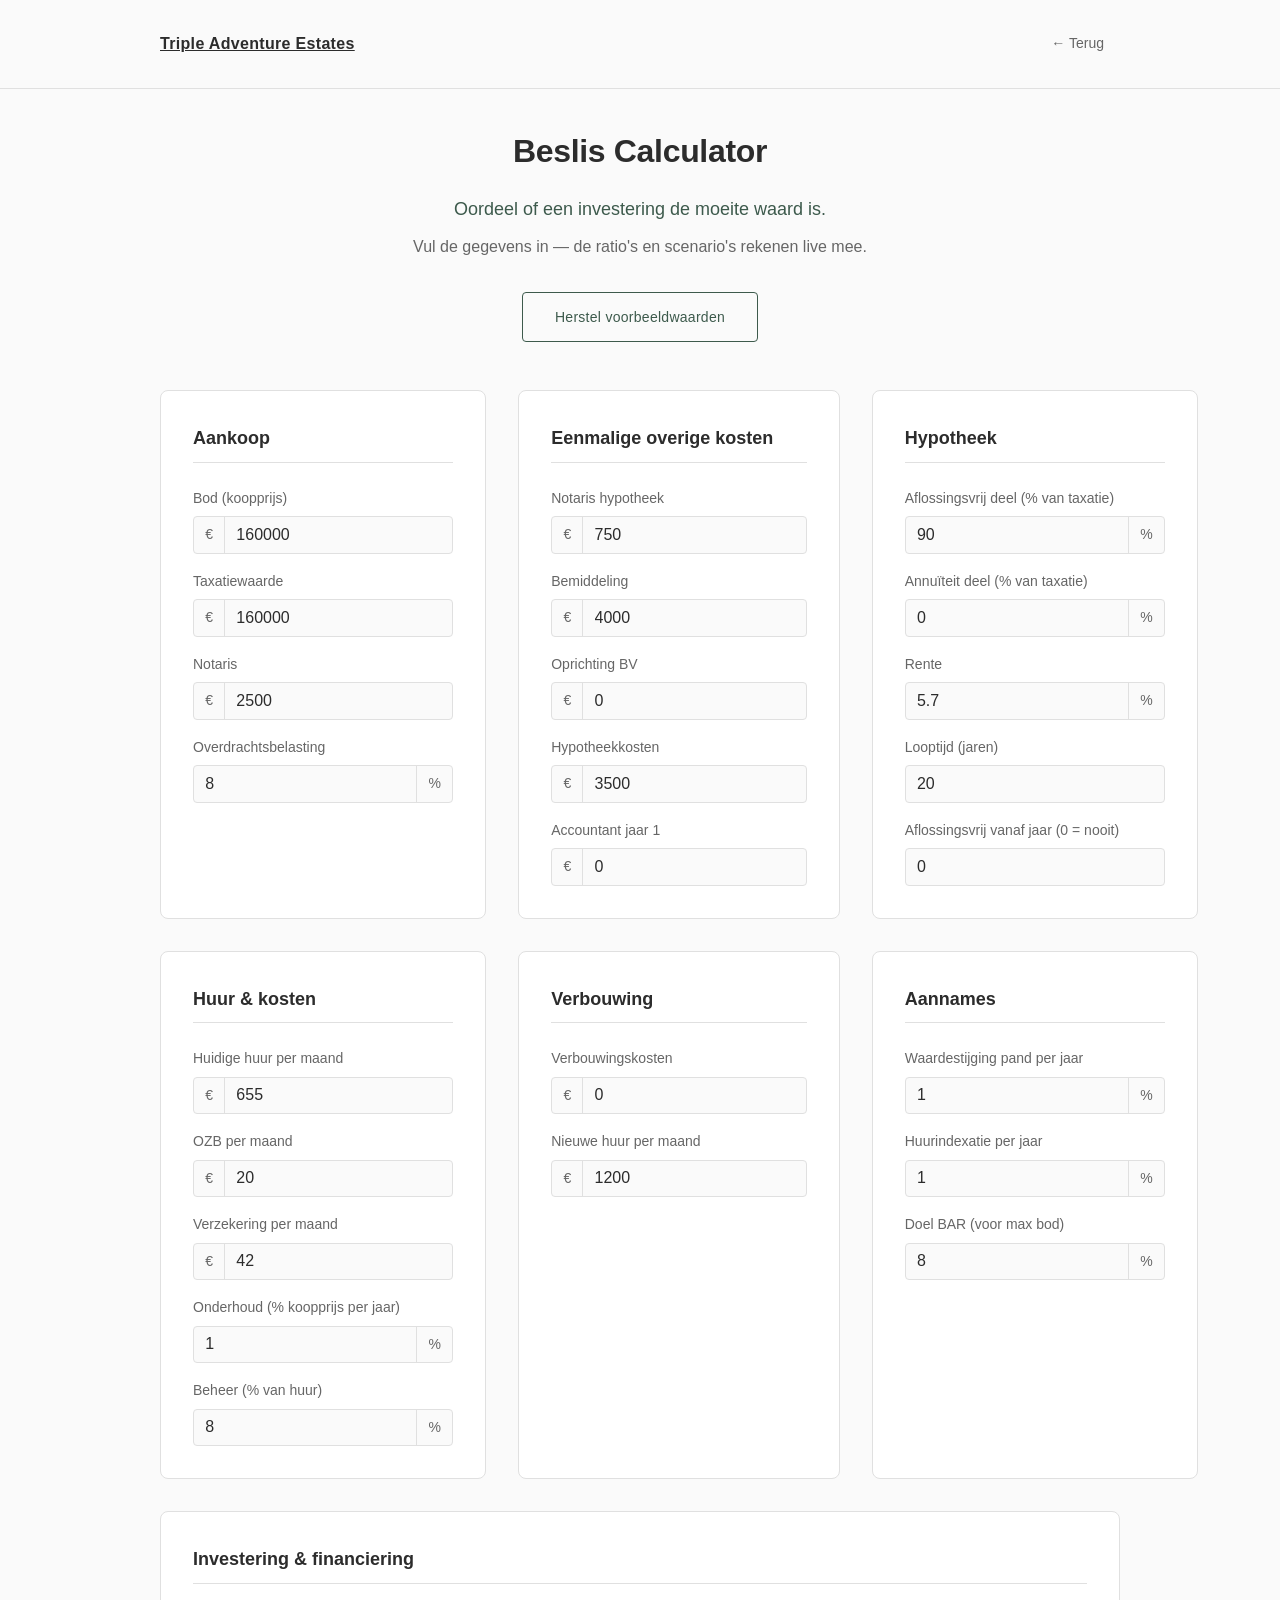
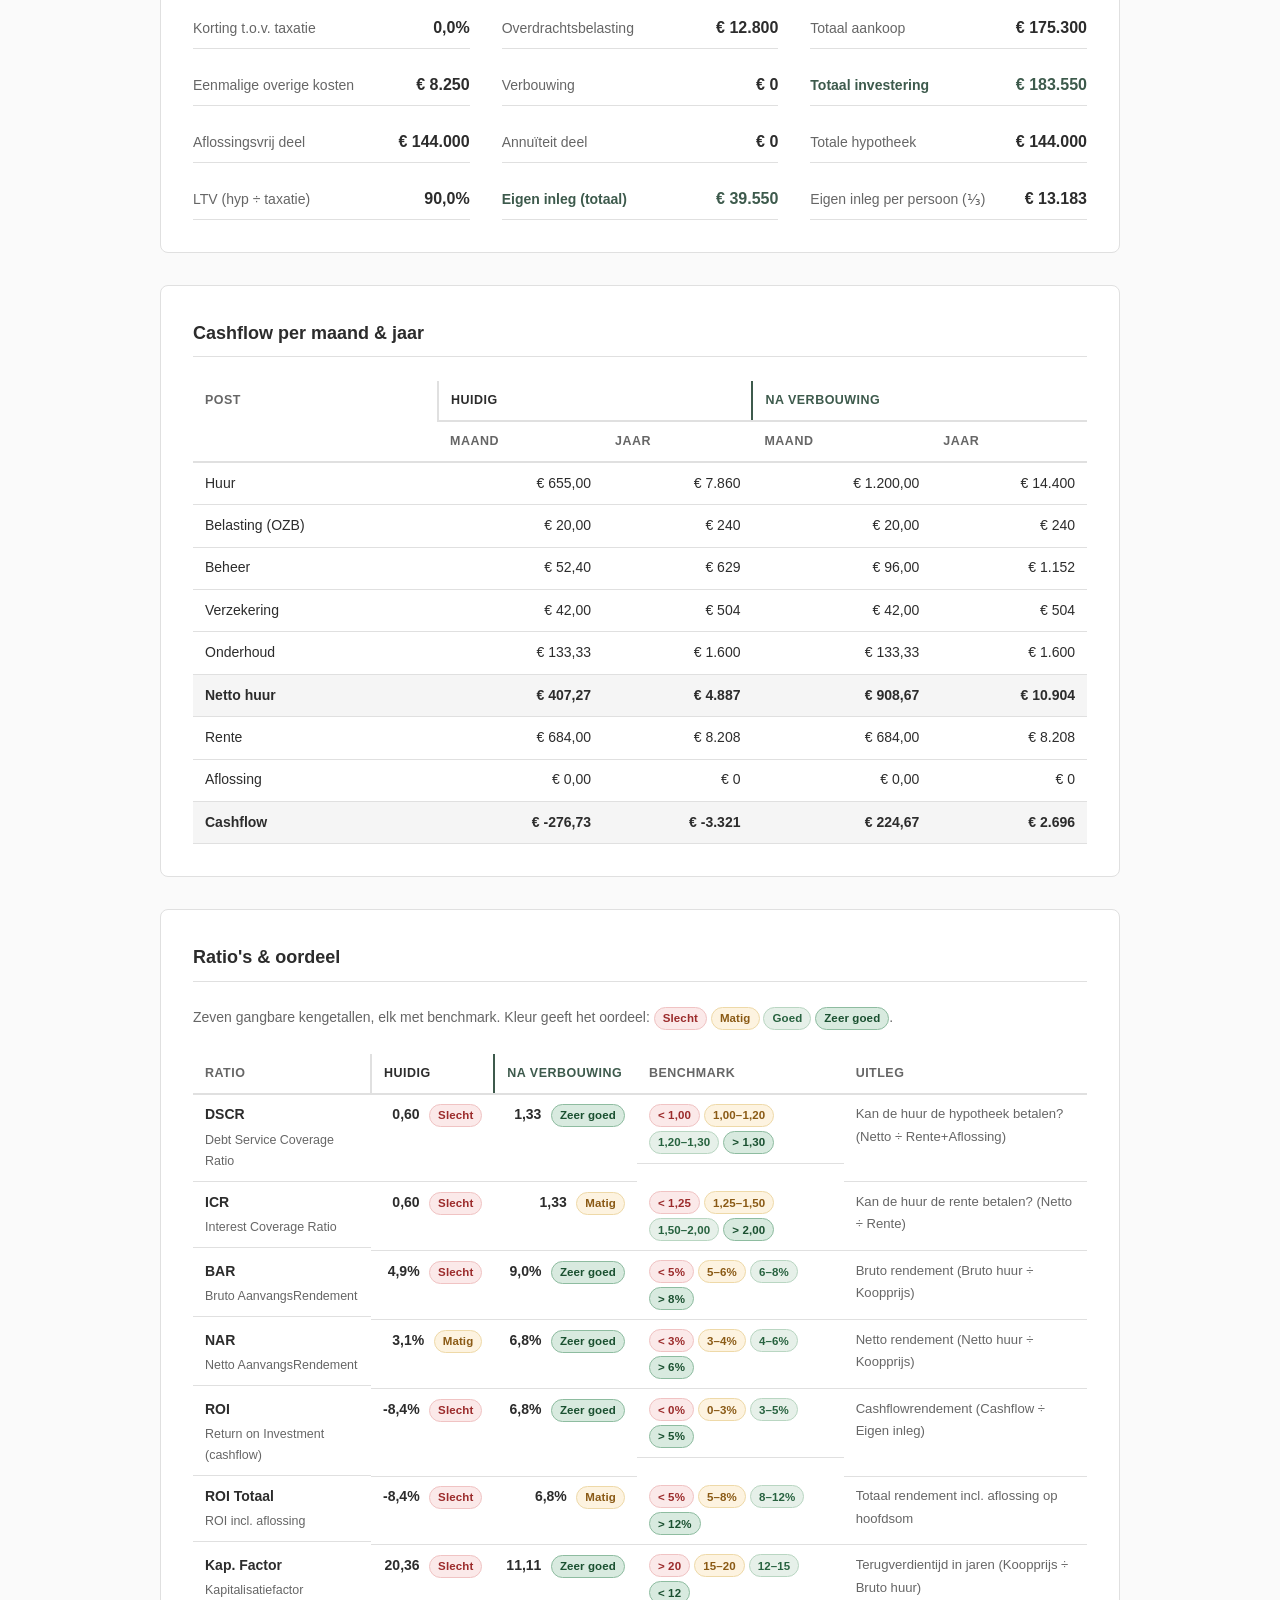
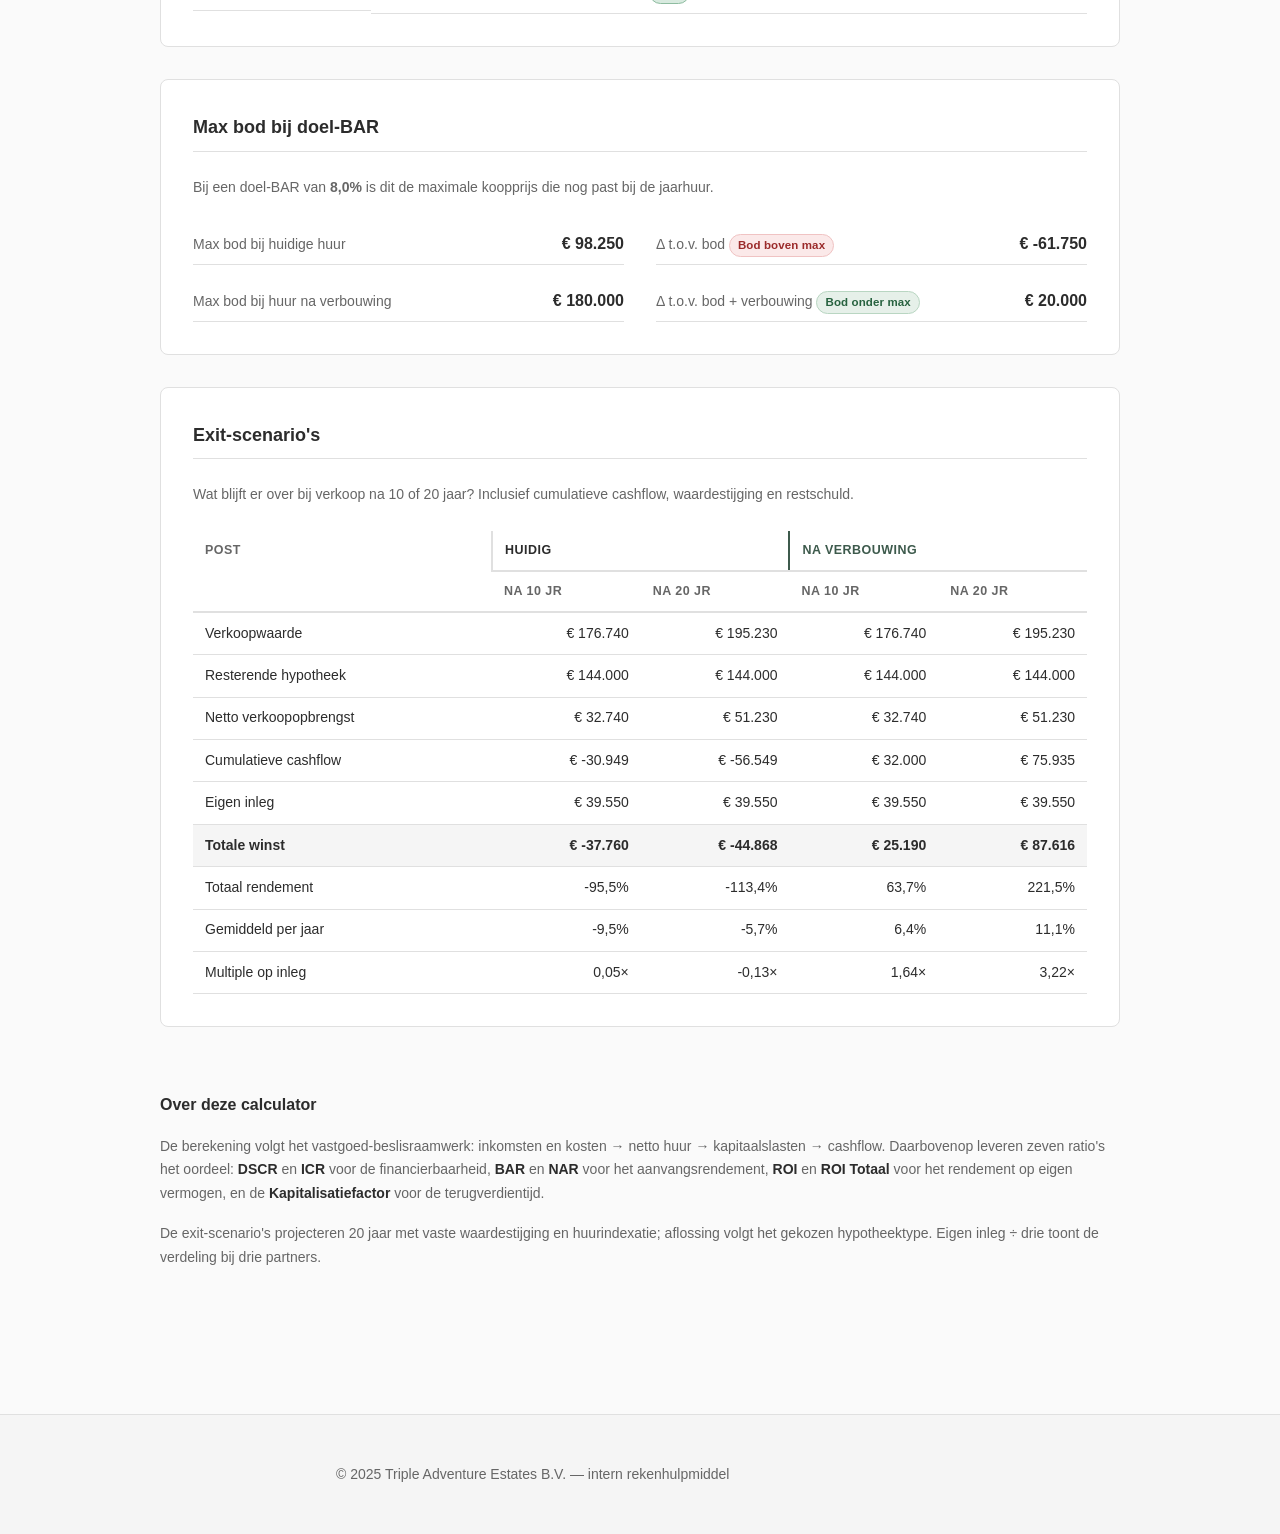
==== calculator.html @ f2a418e5 "Add Beslis Calculator for investment decisions Vertaalt de Excel-beslis-calculator naar een live web" ====
<!DOCTYPE html>
<html lang="nl">
<head>
    <meta charset="UTF-8">
    <meta name="viewport" content="width=device-width, initial-scale=1.0">
    <title>Beslis Calculator | Triple Adventure Estates</title>
    <meta name="description" content="Beoordeel een vastgoedinvestering op DSCR, ICR, BAR, NAR en ROI, met benchmarks en exit-scenario's.">
    <meta name="robots" content="noindex,nofollow">
    <link rel="stylesheet" href="styles.css">
</head>
<body class="page-calc">
    <a href="#main" class="skip-link">Ga naar inhoud</a>

    <header class="header">
        <div class="header-inner">
            <a class="logo" href="index.html">Triple Adventure Estates</a>
            <a href="index.html" class="header-contact">← Terug</a>
        </div>
    </header>

    <main id="main" class="calc-main">
        <section class="calc-hero">
            <div class="container container-wide">
                <h1>Beslis Calculator</h1>
                <p class="subtitle">Oordeel of een investering de moeite waard is.</p>
                <p class="tagline">Vul de gegevens in — de ratio's en scenario's rekenen live mee.</p>
                <button id="btn-reset" class="cta-button cta-secondary" type="button">Herstel voorbeeldwaarden</button>
            </div>
        </section>

        <div class="container container-wide">

            <!-- =========================
                 INPUTS
                 ========================= -->
            <div class="calc-grid calc-grid-inputs">

                <!-- Aankoop -->
                <section class="calc-card">
                    <h2>Aankoop</h2>
                    <div class="calc-input">
                        <label for="in-bod">Bod (koopprijs)</label>
                        <div class="input-wrap"><span class="prefix">€</span><input id="in-bod" type="number" step="1000" value="160000" data-default="160000"></div>
                    </div>
                    <div class="calc-input">
                        <label for="in-taxatie">Taxatiewaarde</label>
                        <div class="input-wrap"><span class="prefix">€</span><input id="in-taxatie" type="number" step="1000" value="160000" data-default="160000"></div>
                    </div>
                    <div class="calc-input">
                        <label for="in-notaris">Notaris</label>
                        <div class="input-wrap"><span class="prefix">€</span><input id="in-notaris" type="number" step="50" value="2500" data-default="2500"></div>
                    </div>
                    <div class="calc-input">
                        <label for="in-overdracht">Overdrachtsbelasting</label>
                        <div class="input-wrap"><input id="in-overdracht" type="number" step="0.1" value="8" data-default="8"><span class="suffix">%</span></div>
                    </div>
                </section>

                <!-- Eenmalige overige kosten -->
                <section class="calc-card">
                    <h2>Eenmalige overige kosten</h2>
                    <div class="calc-input">
                        <label for="in-notaris-hyp">Notaris hypotheek</label>
                        <div class="input-wrap"><span class="prefix">€</span><input id="in-notaris-hyp" type="number" step="50" value="750" data-default="750"></div>
                    </div>
                    <div class="calc-input">
                        <label for="in-bemiddeling">Bemiddeling</label>
                        <div class="input-wrap"><span class="prefix">€</span><input id="in-bemiddeling" type="number" step="100" value="4000" data-default="4000"></div>
                    </div>
                    <div class="calc-input">
                        <label for="in-oprichting">Oprichting BV</label>
                        <div class="input-wrap"><span class="prefix">€</span><input id="in-oprichting" type="number" step="100" value="0" data-default="0"></div>
                    </div>
                    <div class="calc-input">
                        <label for="in-hyp-kosten">Hypotheekkosten</label>
                        <div class="input-wrap"><span class="prefix">€</span><input id="in-hyp-kosten" type="number" step="100" value="3500" data-default="3500"></div>
                    </div>
                    <div class="calc-input">
                        <label for="in-accountant">Accountant jaar 1</label>
                        <div class="input-wrap"><span class="prefix">€</span><input id="in-accountant" type="number" step="100" value="0" data-default="0"></div>
                    </div>
                </section>

                <!-- Hypotheek -->
                <section class="calc-card">
                    <h2>Hypotheek</h2>
                    <div class="calc-input">
                        <label for="in-aflvrij">Aflossingsvrij deel (% van taxatie)</label>
                        <div class="input-wrap"><input id="in-aflvrij" type="number" step="1" value="90" data-default="90"><span class="suffix">%</span></div>
                    </div>
                    <div class="calc-input">
                        <label for="in-annuit">Annuïteit deel (% van taxatie)</label>
                        <div class="input-wrap"><input id="in-annuit" type="number" step="1" value="0" data-default="0"><span class="suffix">%</span></div>
                    </div>
                    <div class="calc-input">
                        <label for="in-rente">Rente</label>
                        <div class="input-wrap"><input id="in-rente" type="number" step="0.05" value="5.7" data-default="5.7"><span class="suffix">%</span></div>
                    </div>
                    <div class="calc-input">
                        <label for="in-looptijd">Looptijd (jaren)</label>
                        <div class="input-wrap"><input id="in-looptijd" type="number" step="1" value="20" data-default="20"></div>
                    </div>
                    <div class="calc-input">
                        <label for="in-aflvrij-vanaf">Aflossingsvrij vanaf jaar (0 = nooit)</label>
                        <div class="input-wrap"><input id="in-aflvrij-vanaf" type="number" step="1" value="0" data-default="0"></div>
                    </div>
                </section>

                <!-- Huur & kosten -->
                <section class="calc-card">
                    <h2>Huur & kosten</h2>
                    <div class="calc-input">
                        <label for="in-huur">Huidige huur per maand</label>
                        <div class="input-wrap"><span class="prefix">€</span><input id="in-huur" type="number" step="10" value="655" data-default="655"></div>
                    </div>
                    <div class="calc-input">
                        <label for="in-ozb">OZB per maand</label>
                        <div class="input-wrap"><span class="prefix">€</span><input id="in-ozb" type="number" step="1" value="20" data-default="20"></div>
                    </div>
                    <div class="calc-input">
                        <label for="in-verzekering">Verzekering per maand</label>
                        <div class="input-wrap"><span class="prefix">€</span><input id="in-verzekering" type="number" step="1" value="42" data-default="42"></div>
                    </div>
                    <div class="calc-input">
                        <label for="in-onderhoud">Onderhoud (% koopprijs per jaar)</label>
                        <div class="input-wrap"><input id="in-onderhoud" type="number" step="0.1" value="1" data-default="1"><span class="suffix">%</span></div>
                    </div>
                    <div class="calc-input">
                        <label for="in-beheer">Beheer (% van huur)</label>
                        <div class="input-wrap"><input id="in-beheer" type="number" step="0.5" value="8" data-default="8"><span class="suffix">%</span></div>
                    </div>
                </section>

                <!-- Verbouwing -->
                <section class="calc-card">
                    <h2>Verbouwing</h2>
                    <div class="calc-input">
                        <label for="in-verbouwing">Verbouwingskosten</label>
                        <div class="input-wrap"><span class="prefix">€</span><input id="in-verbouwing" type="number" step="500" value="0" data-default="0"></div>
                    </div>
                    <div class="calc-input">
                        <label for="in-nieuwe-huur">Nieuwe huur per maand</label>
                        <div class="input-wrap"><span class="prefix">€</span><input id="in-nieuwe-huur" type="number" step="10" value="1200" data-default="1200"></div>
                    </div>
                </section>

                <!-- Aannames -->
                <section class="calc-card">
                    <h2>Aannames</h2>
                    <div class="calc-input">
                        <label for="in-waardestijging">Waardestijging pand per jaar</label>
                        <div class="input-wrap"><input id="in-waardestijging" type="number" step="0.1" value="1" data-default="1"><span class="suffix">%</span></div>
                    </div>
                    <div class="calc-input">
                        <label for="in-huurindex">Huurindexatie per jaar</label>
                        <div class="input-wrap"><input id="in-huurindex" type="number" step="0.1" value="1" data-default="1"><span class="suffix">%</span></div>
                    </div>
                    <div class="calc-input">
                        <label for="in-doel-bar">Doel BAR (voor max bod)</label>
                        <div class="input-wrap"><input id="in-doel-bar" type="number" step="0.1" value="8" data-default="8"><span class="suffix">%</span></div>
                    </div>
                </section>
            </div>

            <!-- =========================
                 INVESTERING & FINANCIERING
                 ========================= -->
            <section class="calc-card calc-card-full">
                <h2>Investering & financiering</h2>
                <dl class="calc-summary">
                    <div><dt>Korting t.o.v. taxatie</dt><dd id="out-korting">—</dd></div>
                    <div><dt>Overdrachtsbelasting</dt><dd id="out-overdracht">—</dd></div>
                    <div><dt>Totaal aankoop</dt><dd id="out-totaal-aankoop">—</dd></div>
                    <div><dt>Eenmalige overige kosten</dt><dd id="out-overige">—</dd></div>
                    <div><dt>Verbouwing</dt><dd id="out-verbouwing">—</dd></div>
                    <div class="highlight"><dt>Totaal investering</dt><dd id="out-totaal-investering">—</dd></div>
                    <div><dt>Aflossingsvrij deel</dt><dd id="out-afl-vrij">—</dd></div>
                    <div><dt>Annuïteit deel</dt><dd id="out-annuit">—</dd></div>
                    <div><dt>Totale hypotheek</dt><dd id="out-hypotheek">—</dd></div>
                    <div><dt>LTV (hyp ÷ taxatie)</dt><dd id="out-ltv">—</dd></div>
                    <div class="highlight"><dt>Eigen inleg (totaal)</dt><dd id="out-inleg">—</dd></div>
                    <div><dt>Eigen inleg per persoon (⅓)</dt><dd id="out-inleg-persoon">—</dd></div>
                </dl>
            </section>

            <!-- =========================
                 CASHFLOW
                 ========================= -->
            <section class="calc-card calc-card-full">
                <h2>Cashflow per maand & jaar</h2>
                <div class="calc-table-wrap">
                    <table class="calc-table">
                        <thead>
                            <tr class="scenario-row">
                                <th rowspan="2">Post</th>
                                <th colspan="2" class="scenario-huidig">Huidig</th>
                                <th colspan="2" class="scenario-nieuw">Na verbouwing</th>
                            </tr>
                            <tr>
                                <th>Maand</th><th>Jaar</th>
                                <th>Maand</th><th>Jaar</th>
                            </tr>
                        </thead>
                        <tbody id="cashflow-body"></tbody>
                    </table>
                </div>
            </section>

            <!-- =========================
                 RATIO'S
                 ========================= -->
            <section class="calc-card calc-card-full">
                <h2>Ratio's & oordeel</h2>
                <p class="card-lead">Zeven gangbare kengetallen, elk met benchmark. Kleur geeft het oordeel: <span class="pill pill-slecht">Slecht</span> <span class="pill pill-matig">Matig</span> <span class="pill pill-goed">Goed</span> <span class="pill pill-zeergoed">Zeer goed</span>.</p>
                <div class="calc-table-wrap">
                    <table class="calc-table calc-ratios">
                        <thead>
                            <tr>
                                <th>Ratio</th>
                                <th class="scenario-huidig">Huidig</th>
                                <th class="scenario-nieuw">Na verbouwing</th>
                                <th>Benchmark</th>
                                <th>Uitleg</th>
                            </tr>
                        </thead>
                        <tbody id="ratios-body"></tbody>
                    </table>
                </div>
            </section>

            <!-- =========================
                 MAX BOD
                 ========================= -->
            <section class="calc-card calc-card-full">
                <h2>Max bod bij doel-BAR</h2>
                <p class="card-lead">Bij een doel-BAR van <strong id="out-doel-bar">—</strong> is dit de maximale koopprijs die nog past bij de jaarhuur.</p>
                <dl class="calc-summary calc-summary-split">
                    <div>
                        <dt>Max bod bij huidige huur</dt>
                        <dd id="out-max-bod-huidig">—</dd>
                    </div>
                    <div>
                        <dt>Δ t.o.v. bod <span id="out-delta-huidig-badge" class="pill"></span></dt>
                        <dd id="out-delta-huidig">—</dd>
                    </div>
                    <div>
                        <dt>Max bod bij huur na verbouwing</dt>
                        <dd id="out-max-bod-nieuw">—</dd>
                    </div>
                    <div>
                        <dt>Δ t.o.v. bod + verbouwing <span id="out-delta-nieuw-badge" class="pill"></span></dt>
                        <dd id="out-delta-nieuw">—</dd>
                    </div>
                </dl>
            </section>

            <!-- =========================
                 EXIT SCENARIO'S
                 ========================= -->
            <section class="calc-card calc-card-full">
                <h2>Exit-scenario's</h2>
                <p class="card-lead">Wat blijft er over bij verkoop na 10 of 20 jaar? Inclusief cumulatieve cashflow, waardestijging en restschuld.</p>
                <div class="calc-table-wrap">
                    <table class="calc-table">
                        <thead>
                            <tr class="scenario-row">
                                <th rowspan="2">Post</th>
                                <th colspan="2" class="scenario-huidig">Huidig</th>
                                <th colspan="2" class="scenario-nieuw">Na verbouwing</th>
                            </tr>
                            <tr>
                                <th>Na 10 jr</th><th>Na 20 jr</th>
                                <th>Na 10 jr</th><th>Na 20 jr</th>
                            </tr>
                        </thead>
                        <tbody id="exit-body"></tbody>
                    </table>
                </div>
            </section>

            <section class="calc-note">
                <h2>Over deze calculator</h2>
                <p>De berekening volgt het vastgoed-beslisraamwerk: inkomsten en kosten → netto huur → kapitaalslasten → cashflow. Daarbovenop leveren zeven ratio's het oordeel: <strong>DSCR</strong> en <strong>ICR</strong> voor de financierbaarheid, <strong>BAR</strong> en <strong>NAR</strong> voor het aanvangsrendement, <strong>ROI</strong> en <strong>ROI Totaal</strong> voor het rendement op eigen vermogen, en de <strong>Kapitalisatiefactor</strong> voor de terugverdientijd.</p>
                <p>De exit-scenario's projecteren 20 jaar met vaste waardestijging en huurindexatie; aflossing volgt het gekozen hypotheektype. Eigen inleg ÷ drie toont de verdeling bij drie partners.</p>
            </section>

        </div>
    </main>

    <footer class="footer">
        <div class="container">
            <p class="copyright">&copy; 2025 Triple Adventure Estates B.V. — intern rekenhulpmiddel</p>
        </div>
    </footer>

    <script src="calculator.js"></script>
</body>
</html>
---- styles.css ----
/* ============================================
   Triple Adventure Estates B.V.
   Minimal, professional one-page website
   ============================================ */

/* CSS Custom Properties */
:root {
    --color-bg: #fafafa;
    --color-bg-alt: #f5f5f5;
    --color-text: #2c2c2c;
    --color-text-muted: #666666;
    --color-accent: #3d5a4c;
    --color-accent-hover: #2e4639;
    --color-border: #e0e0e0;
    --color-mountain: #e8e8e8;

    --font-stack: -apple-system, BlinkMacSystemFont, "Segoe UI", Roboto, "Helvetica Neue", Arial, sans-serif;
    --font-size-base: 1rem;
    --font-size-sm: 0.875rem;
    --font-size-lg: 1.125rem;
    --font-size-xl: 1.5rem;
    --font-size-2xl: 2rem;
    --font-size-3xl: 2.5rem;

    --spacing-xs: 0.5rem;
    --spacing-sm: 1rem;
    --spacing-md: 1.5rem;
    --spacing-lg: 2rem;
    --spacing-xl: 3rem;
    --spacing-2xl: 4rem;
    --spacing-3xl: 6rem;

    --max-width: 42rem;
    --max-width-wide: 64rem;

    --transition-fast: 150ms ease;
    --transition-normal: 250ms ease;
}

/* Smooth scroll with reduced motion respect */
@media (prefers-reduced-motion: no-preference) {
    html {
        scroll-behavior: smooth;
    }
}

/* Reset & Base */
*,
*::before,
*::after {
    box-sizing: border-box;
}

html {
    font-size: 100%;
    -webkit-text-size-adjust: 100%;
}

body {
    margin: 0;
    padding: 0;
    font-family: var(--font-stack);
    font-size: var(--font-size-base);
    line-height: 1.7;
    color: var(--color-text);
    background-color: var(--color-bg);
}

/* Skip Link */
.skip-link {
    position: absolute;
    top: -100%;
    left: var(--spacing-sm);
    padding: var(--spacing-xs) var(--spacing-sm);
    background: var(--color-accent);
    color: white;
    text-decoration: none;
    border-radius: 0 0 4px 4px;
    z-index: 1000;
    transition: top var(--transition-fast);
}

.skip-link:focus {
    top: 0;
    outline: 2px solid var(--color-accent);
    outline-offset: 2px;
}

/* Container */
.container {
    width: 100%;
    max-width: var(--max-width);
    margin: 0 auto;
    padding: 0 var(--spacing-md);
}

/* Header */
.header {
    position: fixed;
    top: 0;
    left: 0;
    right: 0;
    background: rgba(250, 250, 250, 0.95);
    backdrop-filter: blur(8px);
    -webkit-backdrop-filter: blur(8px);
    border-bottom: 1px solid var(--color-border);
    z-index: 100;
}

.header-inner {
    max-width: var(--max-width-wide);
    margin: 0 auto;
    padding: var(--spacing-sm) var(--spacing-md);
    display: flex;
    justify-content: space-between;
    align-items: center;
}

.logo {
    font-size: var(--font-size-sm);
    font-weight: 600;
    letter-spacing: 0.02em;
    color: var(--color-text);
}

.header-contact {
    font-size: var(--font-size-sm);
    color: var(--color-text-muted);
    text-decoration: none;
    padding: var(--spacing-xs) var(--spacing-sm);
    border-radius: 4px;
    transition: color var(--transition-fast), background-color var(--transition-fast);
}

.header-contact:hover {
    color: var(--color-accent);
    background-color: var(--color-bg-alt);
}

.header-contact:focus {
    outline: 2px solid var(--color-accent);
    outline-offset: 2px;
}

/* Hero Section */
.hero {
    position: relative;
    padding: calc(var(--spacing-3xl) + 60px) 0 var(--spacing-3xl);
    text-align: center;
    overflow: hidden;
}

.mountain-svg {
    position: absolute;
    bottom: 0;
    left: 0;
    width: 100%;
    height: 80px;
    color: var(--color-mountain);
    pointer-events: none;
}

.hero h1 {
    margin: 0 0 var(--spacing-sm);
    font-size: var(--font-size-2xl);
    font-weight: 700;
    letter-spacing: -0.01em;
    color: var(--color-text);
}

.subtitle {
    margin: 0 0 var(--spacing-sm);
    font-size: var(--font-size-lg);
    font-weight: 500;
    color: var(--color-accent);
}

.tagline {
    margin: 0 0 var(--spacing-lg);
    font-size: var(--font-size-base);
    color: var(--color-text-muted);
}

/* CTA Button */
.cta-button {
    display: inline-block;
    padding: var(--spacing-sm) var(--spacing-lg);
    background-color: var(--color-accent);
    color: white;
    text-decoration: none;
    font-size: var(--font-size-sm);
    font-weight: 500;
    letter-spacing: 0.02em;
    border-radius: 4px;
    transition: background-color var(--transition-fast), transform var(--transition-fast);
}

.cta-button:hover {
    background-color: var(--color-accent-hover);
}

.cta-button:focus {
    outline: 2px solid var(--color-accent);
    outline-offset: 2px;
}

@media (prefers-reduced-motion: no-preference) {
    .cta-button:hover {
        transform: translateY(-1px);
    }
}

/* Sections */
.section {
    padding: var(--spacing-2xl) 0;
}

.section h2 {
    margin: 0 0 var(--spacing-md);
    font-size: var(--font-size-xl);
    font-weight: 600;
    color: var(--color-text);
}

.lead-text {
    margin: 0;
    font-size: var(--font-size-lg);
    color: var(--color-text-muted);
    line-height: 1.8;
}

/* Divider */
.divider {
    padding: var(--spacing-lg) 0;
    text-align: center;
    color: var(--color-border);
}

.divider svg {
    width: 100%;
    max-width: 300px;
    height: 40px;
}

/* Values List */
.values-list {
    margin: 0;
    padding: 0;
    list-style: none;
}

.values-list li {
    position: relative;
    padding: var(--spacing-xs) 0 var(--spacing-xs) var(--spacing-md);
    color: var(--color-text);
    border-bottom: 1px solid var(--color-border);
}

.values-list li:last-child {
    border-bottom: none;
}

.values-list li::before {
    content: "";
    position: absolute;
    left: 0;
    top: 50%;
    transform: translateY(-50%);
    width: 6px;
    height: 6px;
    background-color: var(--color-accent);
    border-radius: 50%;
}

/* Horizon Section */
.section-horizon {
    background-color: var(--color-bg-alt);
}

.horizon-text {
    margin: 0;
    font-size: var(--font-size-base);
    color: var(--color-text-muted);
    font-style: italic;
}

/* Contact Section */
.section-contact {
    background-color: var(--color-bg);
    border-top: 1px solid var(--color-border);
}

.contact-info p {
    margin: 0 0 var(--spacing-md);
}

.contact-info p:last-child {
    margin-bottom: 0;
}

.contact-info strong {
    display: block;
    font-size: var(--font-size-sm);
    color: var(--color-text-muted);
    font-weight: 500;
    margin-bottom: var(--spacing-xs);
}

.contact-info a {
    color: var(--color-accent);
    text-decoration: none;
    transition: color var(--transition-fast);
}

.contact-info a:hover {
    color: var(--color-accent-hover);
    text-decoration: underline;
}

.contact-info a:focus {
    outline: 2px solid var(--color-accent);
    outline-offset: 2px;
}

/* Footer */
.footer {
    padding: var(--spacing-xl) 0;
    background-color: var(--color-bg-alt);
    border-top: 1px solid var(--color-border);
}

.company-details {
    margin-bottom: var(--spacing-md);
}

.company-details p {
    margin: 0 0 var(--spacing-xs);
    font-size: var(--font-size-sm);
    color: var(--color-text-muted);
}

.company-details p:first-child {
    color: var(--color-text);
}

.copyright {
    margin: 0;
    font-size: var(--font-size-sm);
    color: var(--color-text-muted);
}

/* Responsive Design */
@media (min-width: 640px) {
    .hero {
        padding: calc(var(--spacing-3xl) + 80px) 0 var(--spacing-3xl);
    }

    .hero h1 {
        font-size: var(--font-size-3xl);
    }

    .subtitle {
        font-size: var(--font-size-xl);
    }

    .section {
        padding: var(--spacing-3xl) 0;
    }

    .mountain-svg {
        height: 100px;
    }
}

@media (min-width: 768px) {
    .container {
        padding: 0 var(--spacing-lg);
    }

    .header-inner {
        padding: var(--spacing-md) var(--spacing-lg);
    }

    .logo {
        font-size: var(--font-size-base);
    }
}

/* Print Styles */
@media print {
    .header,
    .skip-link,
    .mountain-svg,
    .divider,
    .cta-button {
        display: none;
    }

    body {
        font-size: 12pt;
        line-height: 1.5;
        color: black;
        background: white;
    }

    .hero {
        padding-top: 0;
    }

    .section {
        padding: 1rem 0;
    }

    a {
        color: black;
        text-decoration: underline;
    }

    a[href]::after {
        content: " (" attr(href) ")";
        font-size: 0.8em;
    }

    a[href^="mailto:"]::after,
    a[href^="tel:"]::after {
        content: "";
    }
}

/* High Contrast Mode */
@media (prefers-contrast: high) {
    :root {
        --color-text: #000000;
        --color-text-muted: #333333;
        --color-accent: #1a3a2a;
        --color-border: #666666;
    }
}

/* Focus Visible for keyboard users */
:focus-visible {
    outline: 2px solid var(--color-accent);
    outline-offset: 2px;
}

:focus:not(:focus-visible) {
    outline: none;
}

/* ============================================
   BESLIS CALCULATOR
   ============================================ */

.container-wide {
    max-width: var(--max-width-wide);
}

.page-calc {
    background-color: var(--color-bg);
}

/* Hero for calc page */
.calc-hero {
    padding: calc(var(--spacing-2xl) + 60px) 0 var(--spacing-xl);
    text-align: center;
}

.calc-hero h1 {
    margin: 0 0 var(--spacing-sm);
    font-size: var(--font-size-2xl);
    font-weight: 700;
    letter-spacing: -0.01em;
}

.calc-hero .subtitle {
    margin: 0 0 var(--spacing-xs);
    font-size: var(--font-size-lg);
    font-weight: 500;
    color: var(--color-accent);
}

.calc-hero .tagline {
    margin: 0 0 var(--spacing-lg);
    color: var(--color-text-muted);
}

.cta-secondary {
    background-color: transparent;
    color: var(--color-accent);
    border: 1px solid var(--color-accent);
    cursor: pointer;
    font-family: inherit;
}

.cta-secondary:hover {
    background-color: var(--color-accent);
    color: white;
}

.calc-main {
    padding-bottom: var(--spacing-3xl);
}

/* Cards */
.calc-card {
    background: white;
    border: 1px solid var(--color-border);
    border-radius: 8px;
    padding: var(--spacing-lg);
    margin-bottom: var(--spacing-lg);
}

.calc-card h2 {
    margin: 0 0 var(--spacing-md);
    font-size: var(--font-size-lg);
    font-weight: 600;
    color: var(--color-text);
    padding-bottom: var(--spacing-xs);
    border-bottom: 1px solid var(--color-border);
}

.calc-card .card-lead {
    margin: 0 0 var(--spacing-md);
    font-size: var(--font-size-sm);
    color: var(--color-text-muted);
}

.calc-card-full {
    margin-bottom: var(--spacing-lg);
}

/* Input grid layout */
.calc-grid-inputs {
    display: grid;
    grid-template-columns: 1fr;
    gap: var(--spacing-lg);
    margin-bottom: var(--spacing-lg);
}

@media (min-width: 720px) {
    .calc-grid-inputs {
        grid-template-columns: repeat(2, 1fr);
    }
    .calc-grid-inputs .calc-card {
        margin-bottom: 0;
    }
}

@media (min-width: 1024px) {
    .calc-grid-inputs {
        grid-template-columns: repeat(3, 1fr);
    }
}

/* Input rows */
.calc-input {
    margin-bottom: var(--spacing-sm);
}

.calc-input:last-child {
    margin-bottom: 0;
}

.calc-input label {
    display: block;
    font-size: var(--font-size-sm);
    color: var(--color-text-muted);
    margin-bottom: 0.35rem;
}

.input-wrap {
    display: flex;
    align-items: stretch;
    border: 1px solid var(--color-border);
    border-radius: 4px;
    background: var(--color-bg);
    transition: border-color var(--transition-fast);
}

.input-wrap:focus-within {
    border-color: var(--color-accent);
    box-shadow: 0 0 0 3px rgba(61, 90, 76, 0.12);
}

.input-wrap .prefix,
.input-wrap .suffix {
    display: flex;
    align-items: center;
    padding: 0 0.7rem;
    color: var(--color-text-muted);
    font-size: var(--font-size-sm);
    background: transparent;
}

.input-wrap .prefix {
    border-right: 1px solid var(--color-border);
}

.input-wrap .suffix {
    border-left: 1px solid var(--color-border);
}

.input-wrap input {
    flex: 1;
    min-width: 0;
    border: none;
    background: transparent;
    padding: 0.55rem 0.7rem;
    font-family: inherit;
    font-size: var(--font-size-base);
    color: var(--color-text);
    outline: none;
    -moz-appearance: textfield;
}

.input-wrap input::-webkit-outer-spin-button,
.input-wrap input::-webkit-inner-spin-button {
    -webkit-appearance: none;
    margin: 0;
}

/* Summary list */
.calc-summary {
    margin: 0;
    padding: 0;
    display: grid;
    grid-template-columns: 1fr;
    gap: var(--spacing-sm) var(--spacing-lg);
}

@media (min-width: 640px) {
    .calc-summary {
        grid-template-columns: repeat(2, 1fr);
    }
}

@media (min-width: 1024px) {
    .calc-summary {
        grid-template-columns: repeat(3, 1fr);
    }
}

.calc-summary > div {
    display: flex;
    justify-content: space-between;
    align-items: baseline;
    gap: var(--spacing-sm);
    padding: 0.4rem 0;
    border-bottom: 1px solid var(--color-border);
}

.calc-summary dt {
    font-size: var(--font-size-sm);
    color: var(--color-text-muted);
    margin: 0;
}

.calc-summary dd {
    margin: 0;
    font-weight: 600;
    color: var(--color-text);
    font-variant-numeric: tabular-nums;
}

.calc-summary .highlight dt,
.calc-summary .highlight dd {
    color: var(--color-accent);
    font-weight: 700;
}

.calc-summary-split {
    grid-template-columns: 1fr;
}

@media (min-width: 640px) {
    .calc-summary-split {
        grid-template-columns: repeat(2, 1fr);
    }
}

/* Tables */
.calc-table-wrap {
    overflow-x: auto;
    margin: 0 calc(var(--spacing-lg) * -1);
    padding: 0 var(--spacing-lg);
}

.calc-table {
    width: 100%;
    border-collapse: collapse;
    font-variant-numeric: tabular-nums;
    font-size: var(--font-size-sm);
}

.calc-table th,
.calc-table td {
    padding: 0.55rem 0.75rem;
    text-align: left;
    border-bottom: 1px solid var(--color-border);
    vertical-align: top;
}

.calc-table thead th {
    font-weight: 600;
    color: var(--color-text-muted);
    font-size: 0.78rem;
    text-transform: uppercase;
    letter-spacing: 0.04em;
    border-bottom: 2px solid var(--color-border);
}

.calc-table tbody th {
    font-weight: 500;
    color: var(--color-text);
}

.calc-table .num {
    text-align: right;
    white-space: nowrap;
}

.calc-table .scenario-huidig {
    border-left: 2px solid var(--color-border);
    color: var(--color-text);
}

.calc-table .scenario-nieuw {
    border-left: 2px solid var(--color-accent);
    color: var(--color-accent);
}

.calc-table .row-subtotal th,
.calc-table .row-subtotal td {
    background-color: var(--color-bg-alt);
    font-weight: 600;
}

.calc-table .row-total th,
.calc-table .row-total td {
    background-color: var(--color-bg-alt);
    font-weight: 700;
    color: var(--color-text);
    border-top: 1px solid var(--color-accent);
}

.calc-table .pos {
    color: #1f6e3c;
}

.calc-table .neg {
    color: #b83838;
}

/* Ratios table specifics */
.calc-ratios tbody th {
    display: flex;
    flex-direction: column;
    gap: 0.15rem;
}

.calc-ratios .ratio-name {
    font-weight: 700;
    color: var(--color-text);
}

.calc-ratios .ratio-full {
    font-size: 0.78rem;
    color: var(--color-text-muted);
    font-weight: 400;
}

.calc-ratios .val {
    font-weight: 700;
    color: var(--color-text);
    display: inline-block;
    margin-right: 0.35rem;
}

.calc-ratios .bench {
    display: flex;
    flex-wrap: wrap;
    gap: 0.25rem;
    max-width: 22rem;
}

.calc-ratios .uitleg {
    color: var(--color-text-muted);
    font-size: 0.82rem;
    max-width: 20rem;
    white-space: normal;
}

/* Pills */
.pill {
    display: inline-block;
    padding: 0.15rem 0.5rem;
    border-radius: 999px;
    font-size: 0.72rem;
    font-weight: 600;
    letter-spacing: 0.01em;
    line-height: 1.4;
    white-space: nowrap;
    border: 1px solid transparent;
}

.pill-slecht {
    background-color: #fbe9e9;
    color: #9b2b2b;
    border-color: #f0c3c3;
}

.pill-matig {
    background-color: #fdf3e0;
    color: #8a5a15;
    border-color: #eed9a8;
}

.pill-goed {
    background-color: #e6f0e9;
    color: #27623f;
    border-color: #b9d6c2;
}

.pill-zeergoed {
    background-color: #d8eadf;
    color: #1a5030;
    border-color: #8ebca0;
    font-weight: 700;
}

/* Note section */
.calc-note {
    padding: var(--spacing-lg) 0;
    color: var(--color-text-muted);
    font-size: var(--font-size-sm);
    line-height: 1.7;
}

.calc-note h2 {
    font-size: var(--font-size-base);
    font-weight: 600;
    color: var(--color-text);
    margin: 0 0 var(--spacing-sm);
}

.calc-note p {
    margin: 0 0 var(--spacing-sm);
}

.calc-note strong {
    color: var(--color-text);
}

/* Mobile table tweaks */
@media (max-width: 720px) {
    .calc-table {
        font-size: 0.82rem;
    }
    .calc-table th,
    .calc-table td {
        padding: 0.45rem 0.5rem;
    }
    .calc-ratios .bench {
        max-width: 14rem;
    }
}
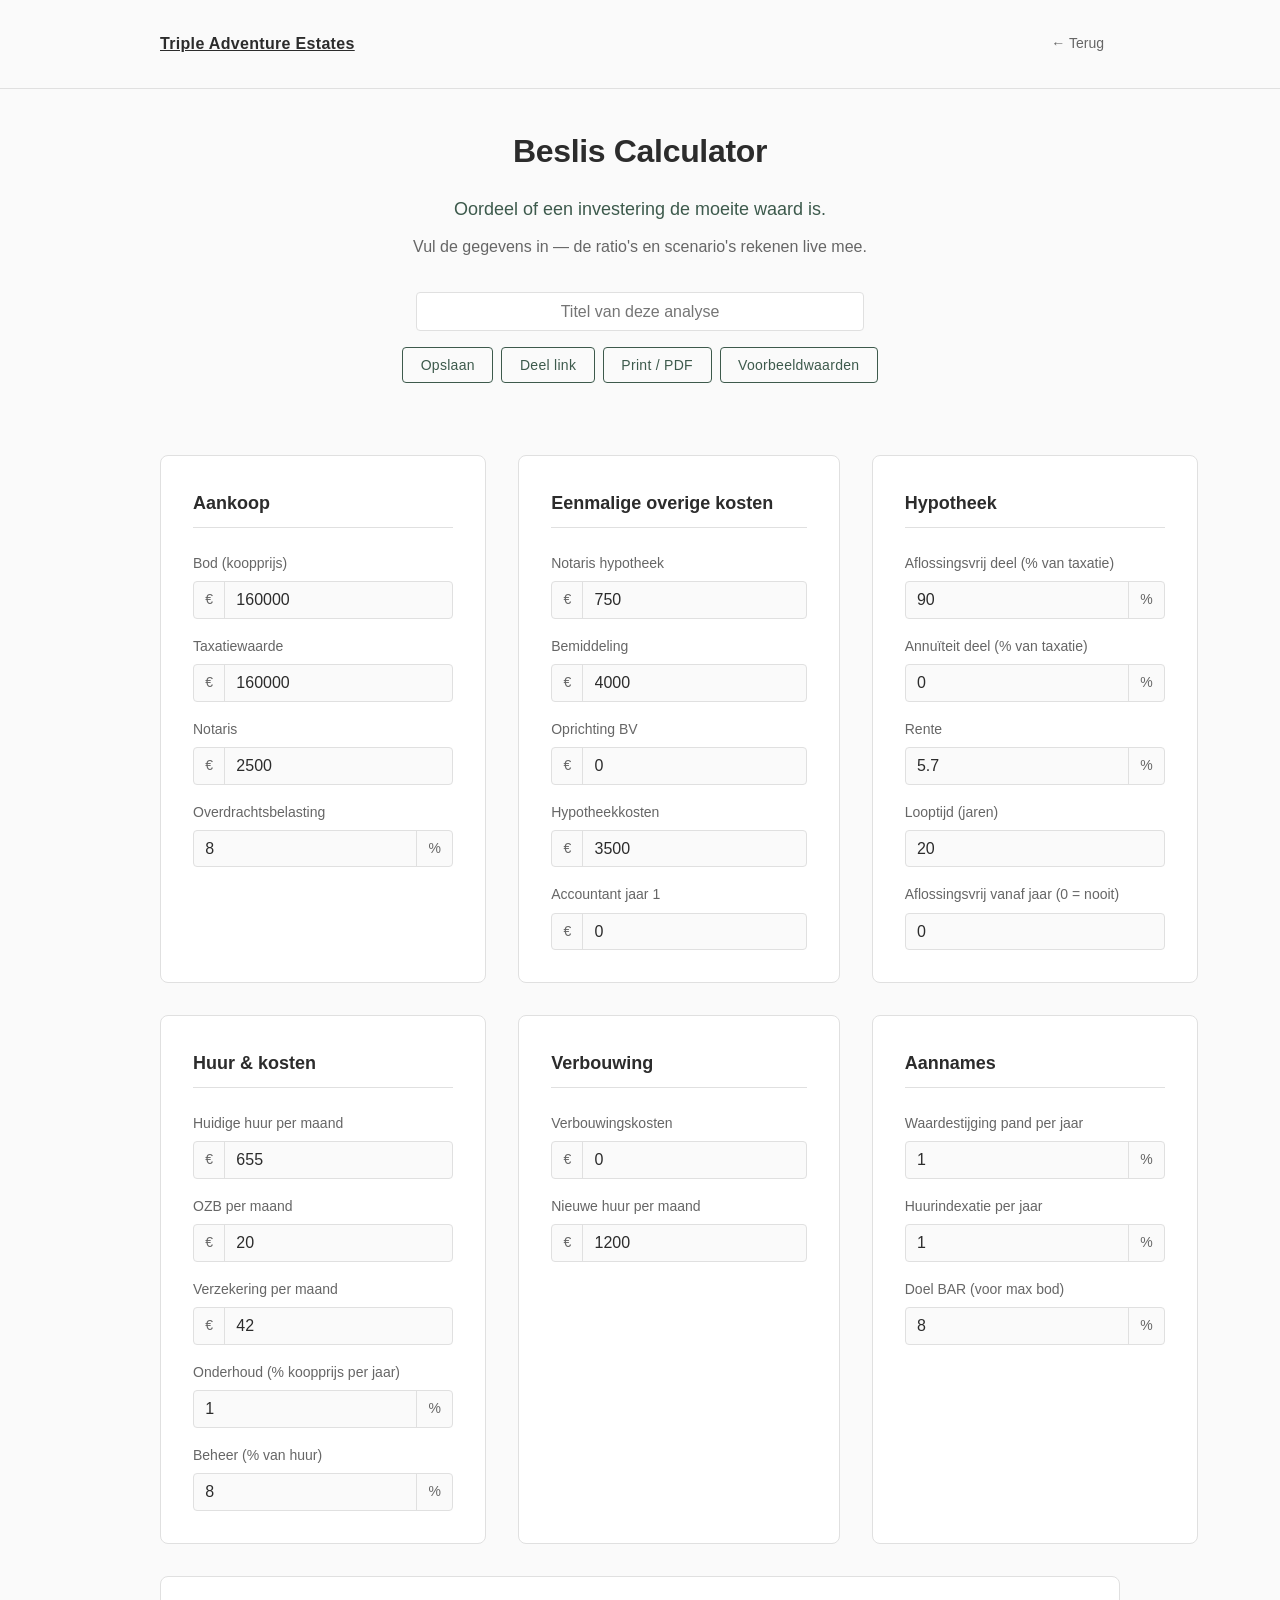
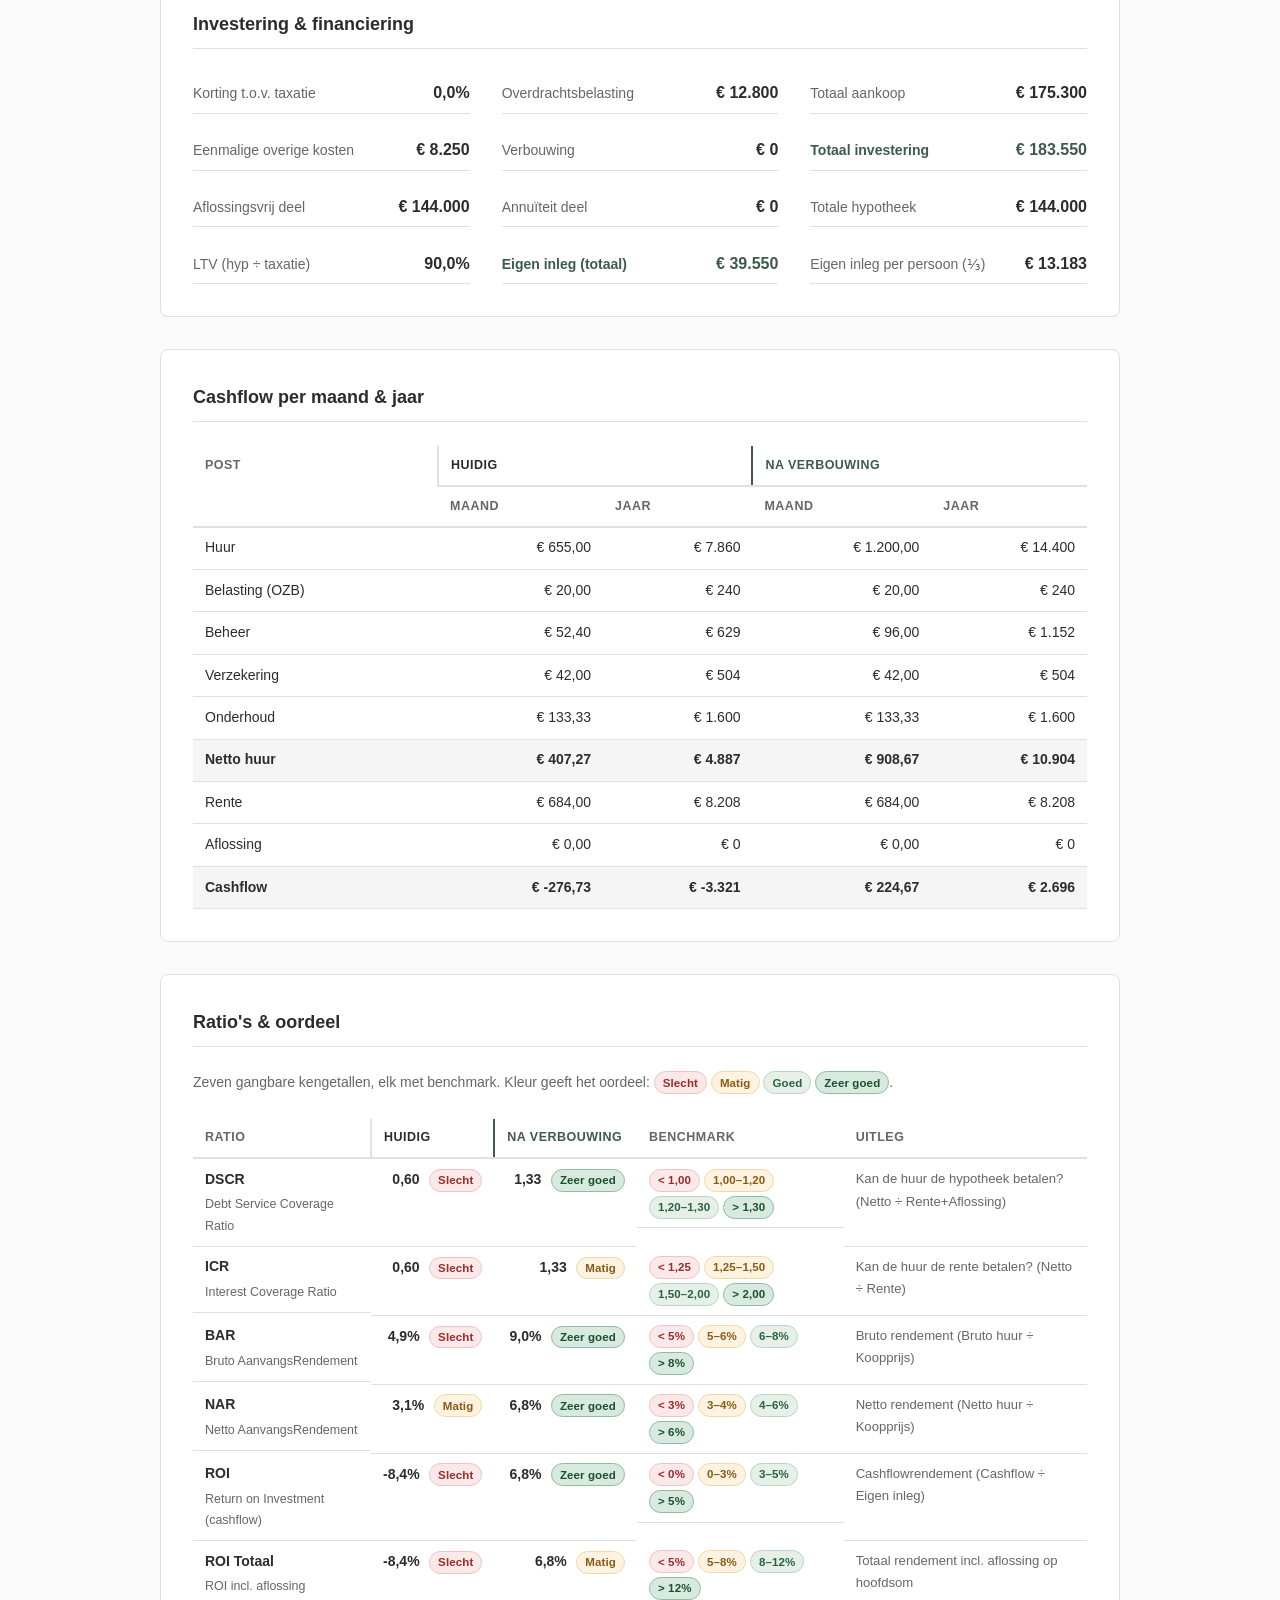
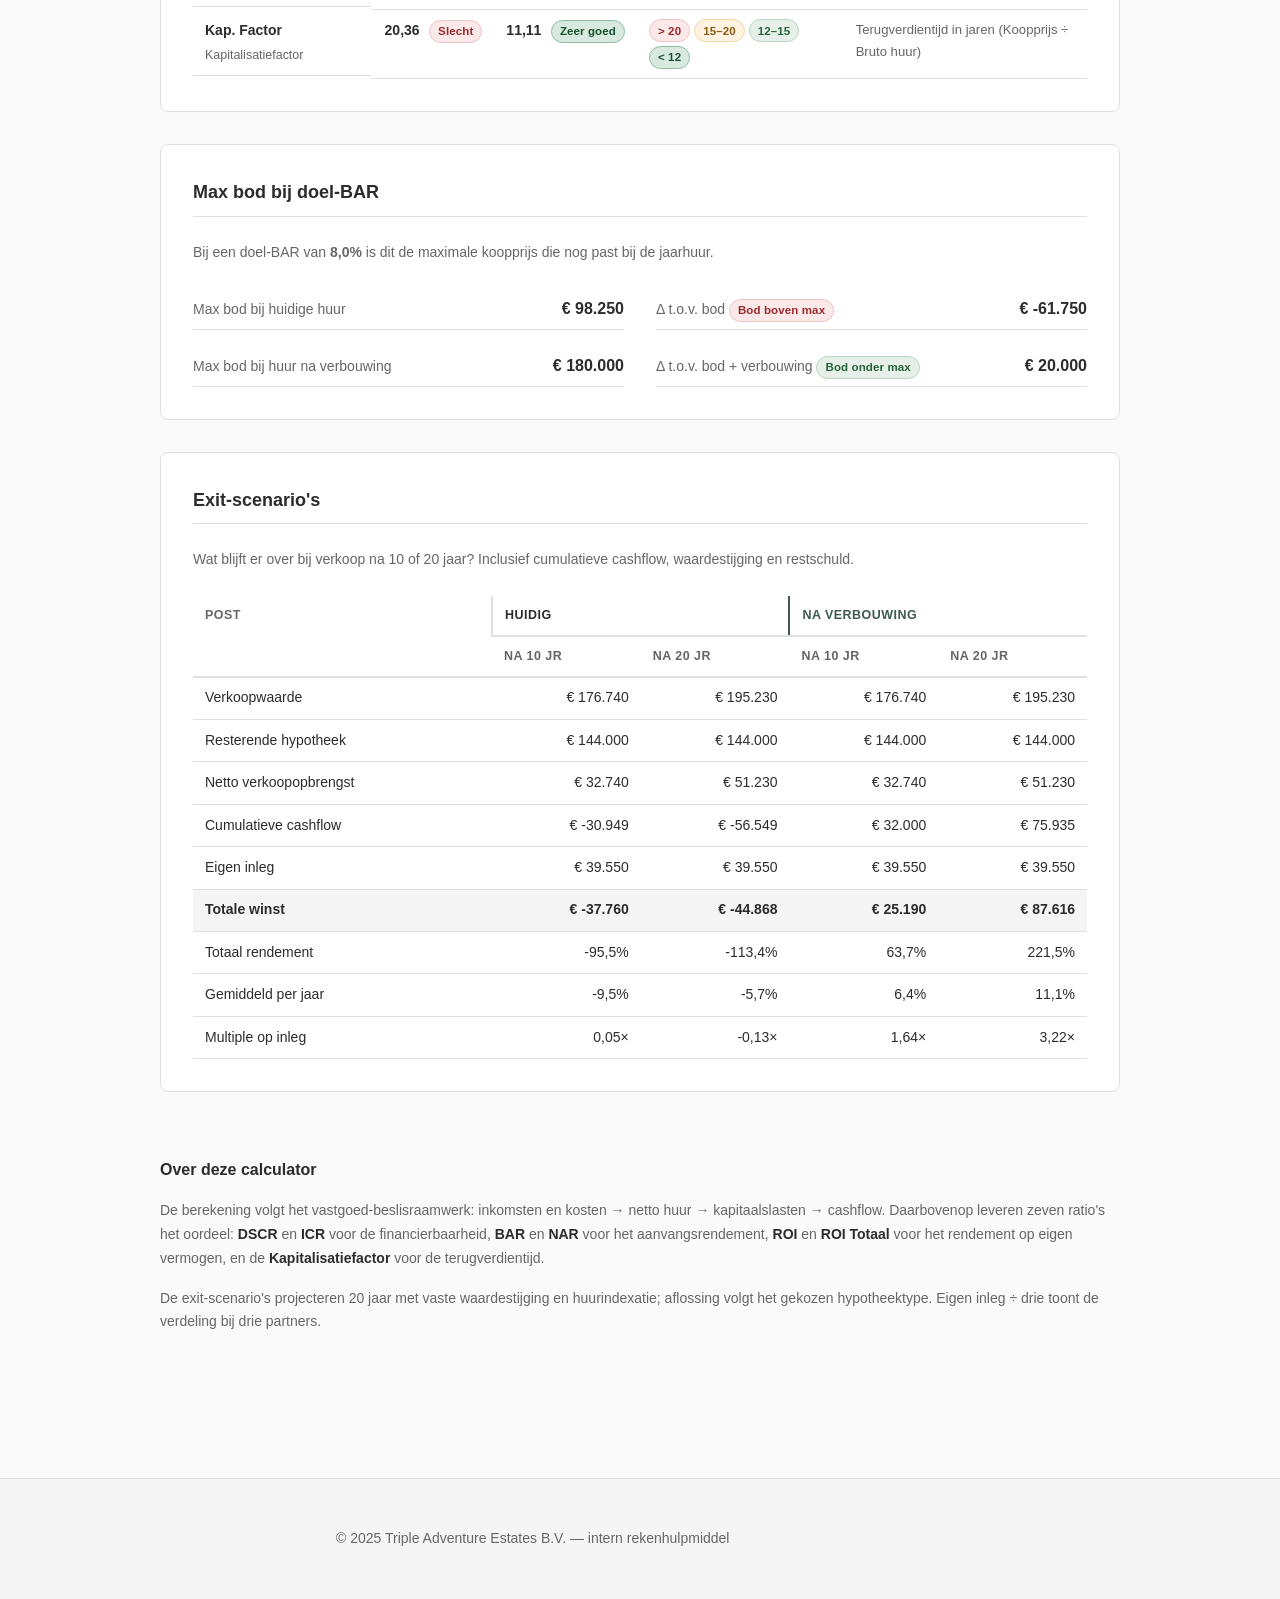
==== commit 713a8d65: "Add save & share functionality to Beslis Calculator - Titel-veld voor elke analyse - Opslaan naar lo" ====
--- a/calculator.html
+++ b/calculator.html
@@ -24,7 +24,20 @@
                 <h1>Beslis Calculator</h1>
                 <p class="subtitle">Oordeel of een investering de moeite waard is.</p>
                 <p class="tagline">Vul de gegevens in — de ratio's en scenario's rekenen live mee.</p>
-                <button id="btn-reset" class="cta-button cta-secondary" type="button">Herstel voorbeeldwaarden</button>
+                <div class="calc-toolbar">
+                    <input id="in-titel" class="analyse-titel" type="text" placeholder="Titel van deze analyse" aria-label="Titel van deze analyse">
+                    <div class="calc-toolbar-buttons">
+                        <button id="btn-save" class="cta-button cta-secondary" type="button">Opslaan</button>
+                        <button id="btn-share" class="cta-button cta-secondary" type="button">Deel link</button>
+                        <button id="btn-print" class="cta-button cta-secondary" type="button">Print / PDF</button>
+                        <button id="btn-reset" class="cta-button cta-secondary" type="button">Voorbeeldwaarden</button>
+                    </div>
+                </div>
+                <div id="toast" class="toast" role="status" aria-live="polite"></div>
+                <details id="saved-wrap" class="saved-wrap" hidden>
+                    <summary>Opgeslagen analyses (<span id="saved-count">0</span>)</summary>
+                    <ul id="saved-list" class="saved-list"></ul>
+                </details>
             </div>
         </section>
 
--- a/styles.css
+++ b/styles.css
@@ -497,6 +497,184 @@
     color: white;
 }
 
+/* Toolbar */
+.calc-toolbar {
+    display: flex;
+    flex-direction: column;
+    gap: var(--spacing-sm);
+    align-items: center;
+    margin-bottom: var(--spacing-md);
+}
+
+.analyse-titel {
+    width: 100%;
+    max-width: 28rem;
+    padding: 0.6rem 0.9rem;
+    font-family: inherit;
+    font-size: var(--font-size-base);
+    color: var(--color-text);
+    background: white;
+    border: 1px solid var(--color-border);
+    border-radius: 4px;
+    text-align: center;
+    transition: border-color var(--transition-fast);
+}
+
+.analyse-titel:focus {
+    outline: none;
+    border-color: var(--color-accent);
+    box-shadow: 0 0 0 3px rgba(61, 90, 76, 0.12);
+}
+
+.calc-toolbar-buttons {
+    display: flex;
+    flex-wrap: wrap;
+    justify-content: center;
+    gap: var(--spacing-xs);
+}
+
+.calc-toolbar-buttons .cta-button {
+    padding: 0.55rem 1.1rem;
+    font-size: var(--font-size-sm);
+}
+
+/* Toast */
+.toast {
+    position: fixed;
+    left: 50%;
+    top: 90px;
+    transform: translateX(-50%) translateY(-20px);
+    background: var(--color-text);
+    color: white;
+    padding: 0.6rem 1rem;
+    border-radius: 6px;
+    font-size: var(--font-size-sm);
+    opacity: 0;
+    pointer-events: none;
+    transition: opacity var(--transition-normal), transform var(--transition-normal);
+    z-index: 1000;
+    box-shadow: 0 4px 12px rgba(0, 0, 0, 0.15);
+}
+
+.toast.toast-visible {
+    opacity: 1;
+    transform: translateX(-50%) translateY(0);
+}
+
+/* Saved analyses */
+.saved-wrap {
+    margin-top: var(--spacing-sm);
+    max-width: 36rem;
+    margin-left: auto;
+    margin-right: auto;
+    text-align: left;
+    background: white;
+    border: 1px solid var(--color-border);
+    border-radius: 6px;
+    overflow: hidden;
+}
+
+.saved-wrap summary {
+    padding: 0.6rem 1rem;
+    cursor: pointer;
+    font-size: var(--font-size-sm);
+    color: var(--color-text-muted);
+    user-select: none;
+    list-style: none;
+}
+
+.saved-wrap summary::-webkit-details-marker {
+    display: none;
+}
+
+.saved-wrap summary::before {
+    content: "▸";
+    display: inline-block;
+    margin-right: 0.4rem;
+    transition: transform var(--transition-fast);
+}
+
+.saved-wrap[open] summary::before {
+    transform: rotate(90deg);
+}
+
+.saved-list {
+    margin: 0;
+    padding: 0;
+    list-style: none;
+    border-top: 1px solid var(--color-border);
+    max-height: 18rem;
+    overflow-y: auto;
+}
+
+.saved-list li {
+    display: flex;
+    align-items: center;
+    justify-content: space-between;
+    gap: var(--spacing-sm);
+    padding: 0.55rem 1rem;
+    border-bottom: 1px solid var(--color-border);
+}
+
+.saved-list li:last-child {
+    border-bottom: none;
+}
+
+.saved-info {
+    display: flex;
+    flex-direction: column;
+    min-width: 0;
+    flex: 1;
+}
+
+.saved-name {
+    font-weight: 500;
+    color: var(--color-text);
+    font-size: var(--font-size-sm);
+    overflow: hidden;
+    text-overflow: ellipsis;
+    white-space: nowrap;
+}
+
+.saved-date {
+    font-size: 0.75rem;
+    color: var(--color-text-muted);
+}
+
+.saved-actions {
+    display: flex;
+    gap: 0.25rem;
+    flex-shrink: 0;
+}
+
+.saved-actions button {
+    padding: 0.3rem 0.6rem;
+    font-family: inherit;
+    font-size: 0.78rem;
+    color: var(--color-accent);
+    background: transparent;
+    border: 1px solid var(--color-border);
+    border-radius: 4px;
+    cursor: pointer;
+    transition: background-color var(--transition-fast), border-color var(--transition-fast);
+}
+
+.saved-actions button:hover {
+    background-color: var(--color-bg-alt);
+    border-color: var(--color-accent);
+}
+
+.saved-actions button[data-action="delete"] {
+    color: var(--color-text-muted);
+    padding: 0.3rem 0.5rem;
+    font-weight: 600;
+}
+
+.saved-actions button[data-action="delete"]:hover {
+    color: #b83838;
+    border-color: #b83838;
+}
+
 .calc-main {
     padding-bottom: var(--spacing-3xl);
 }
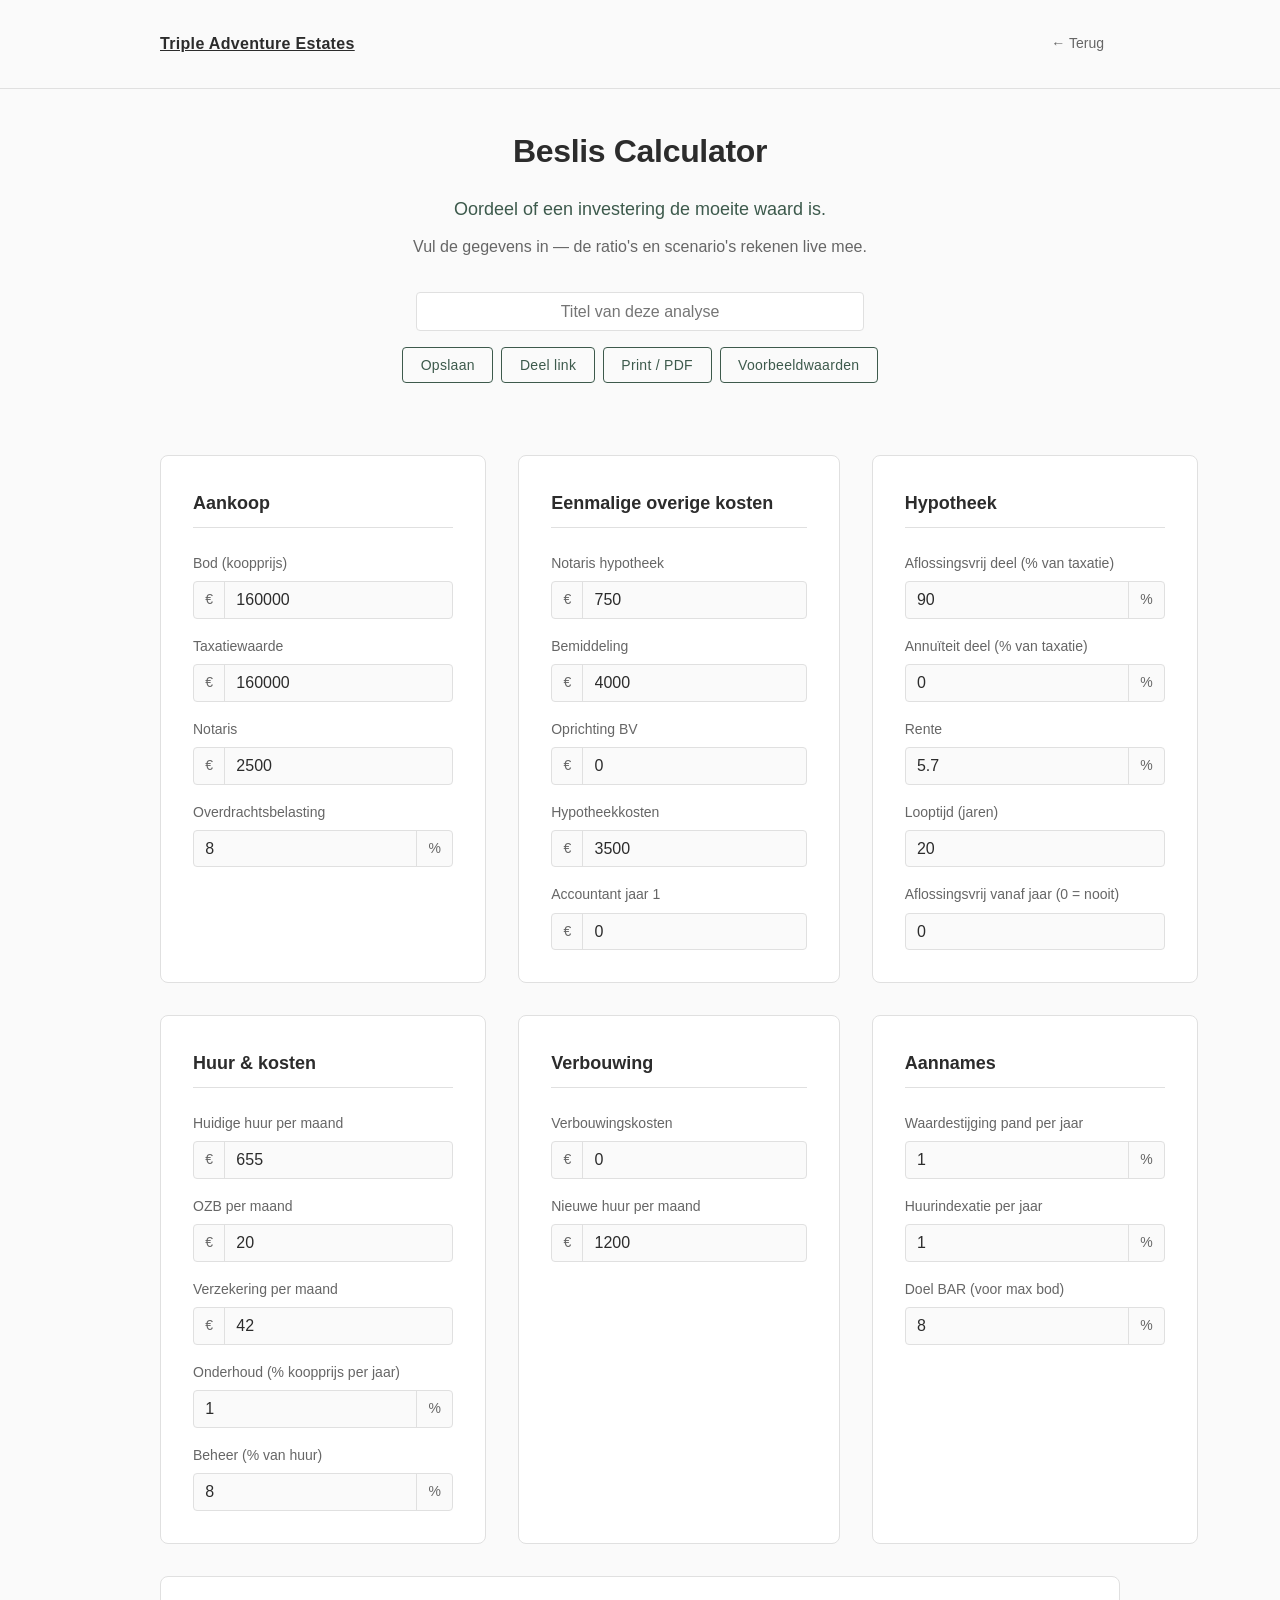
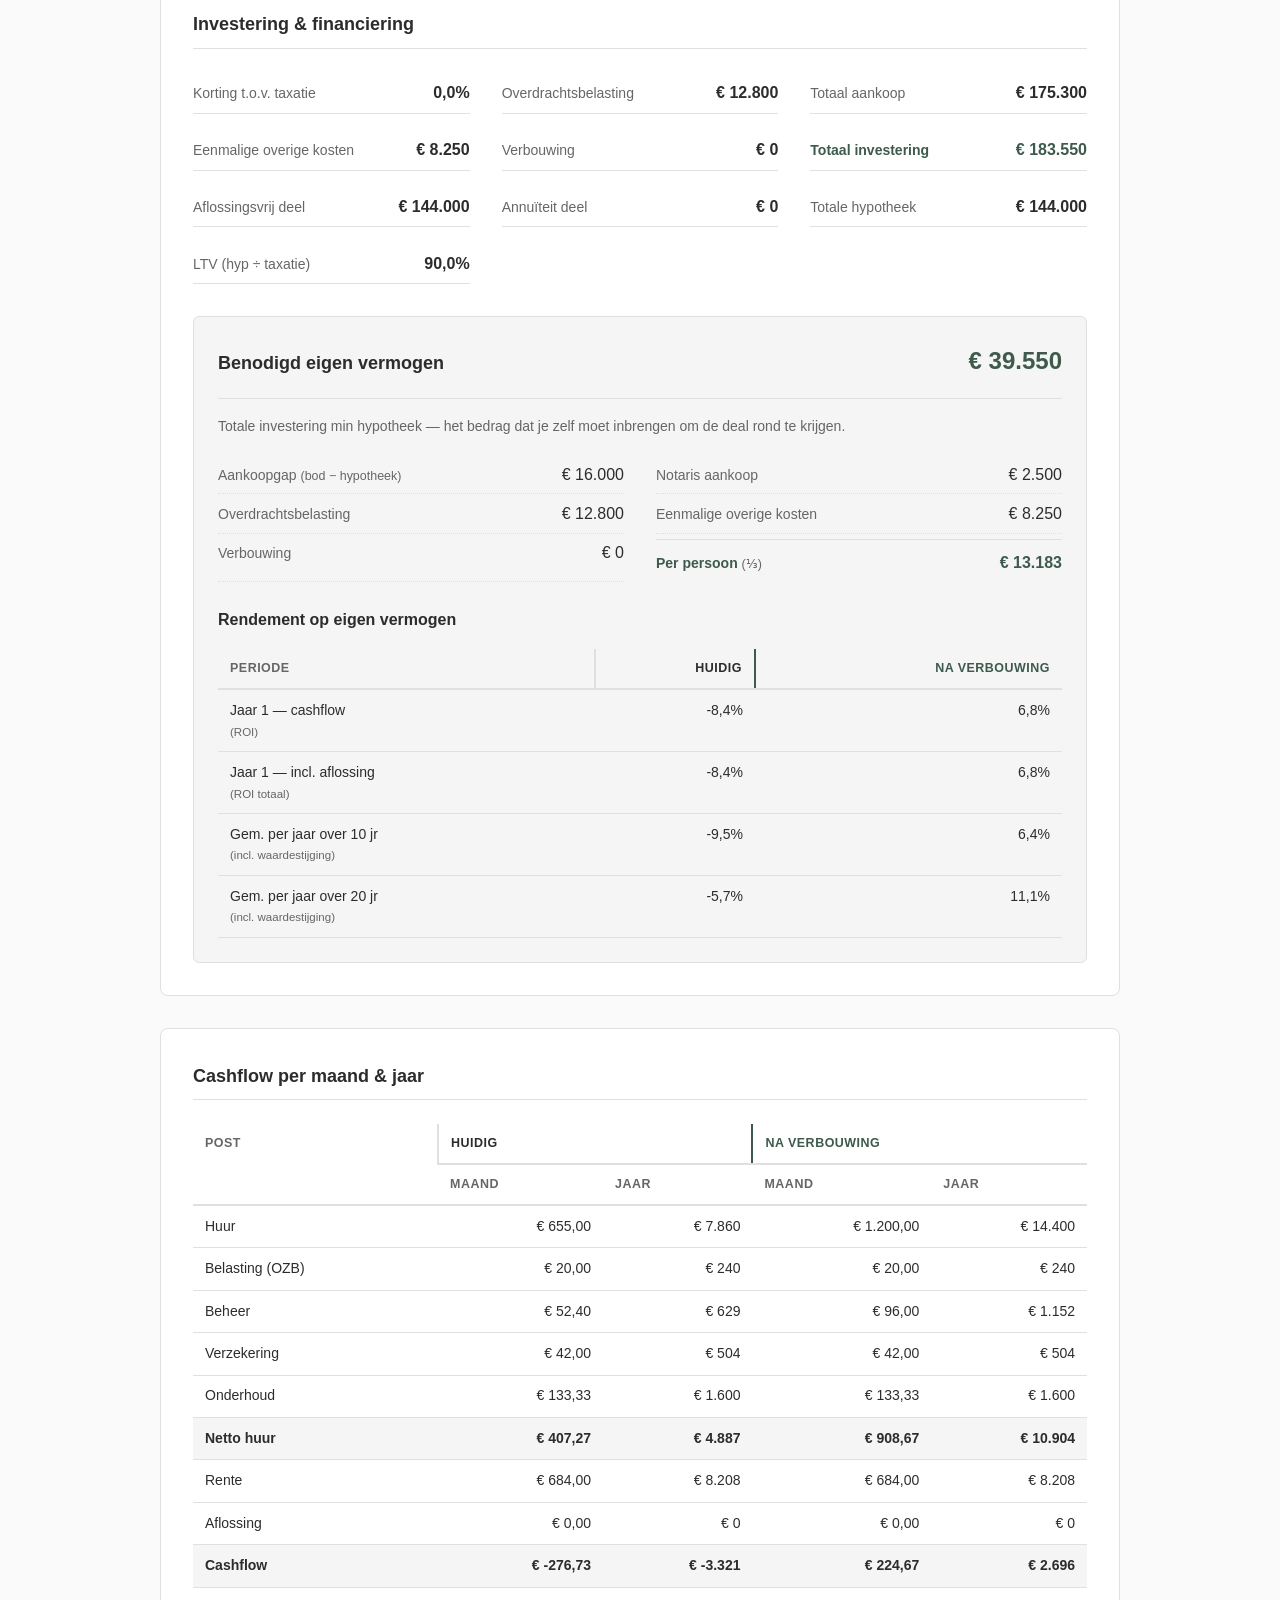
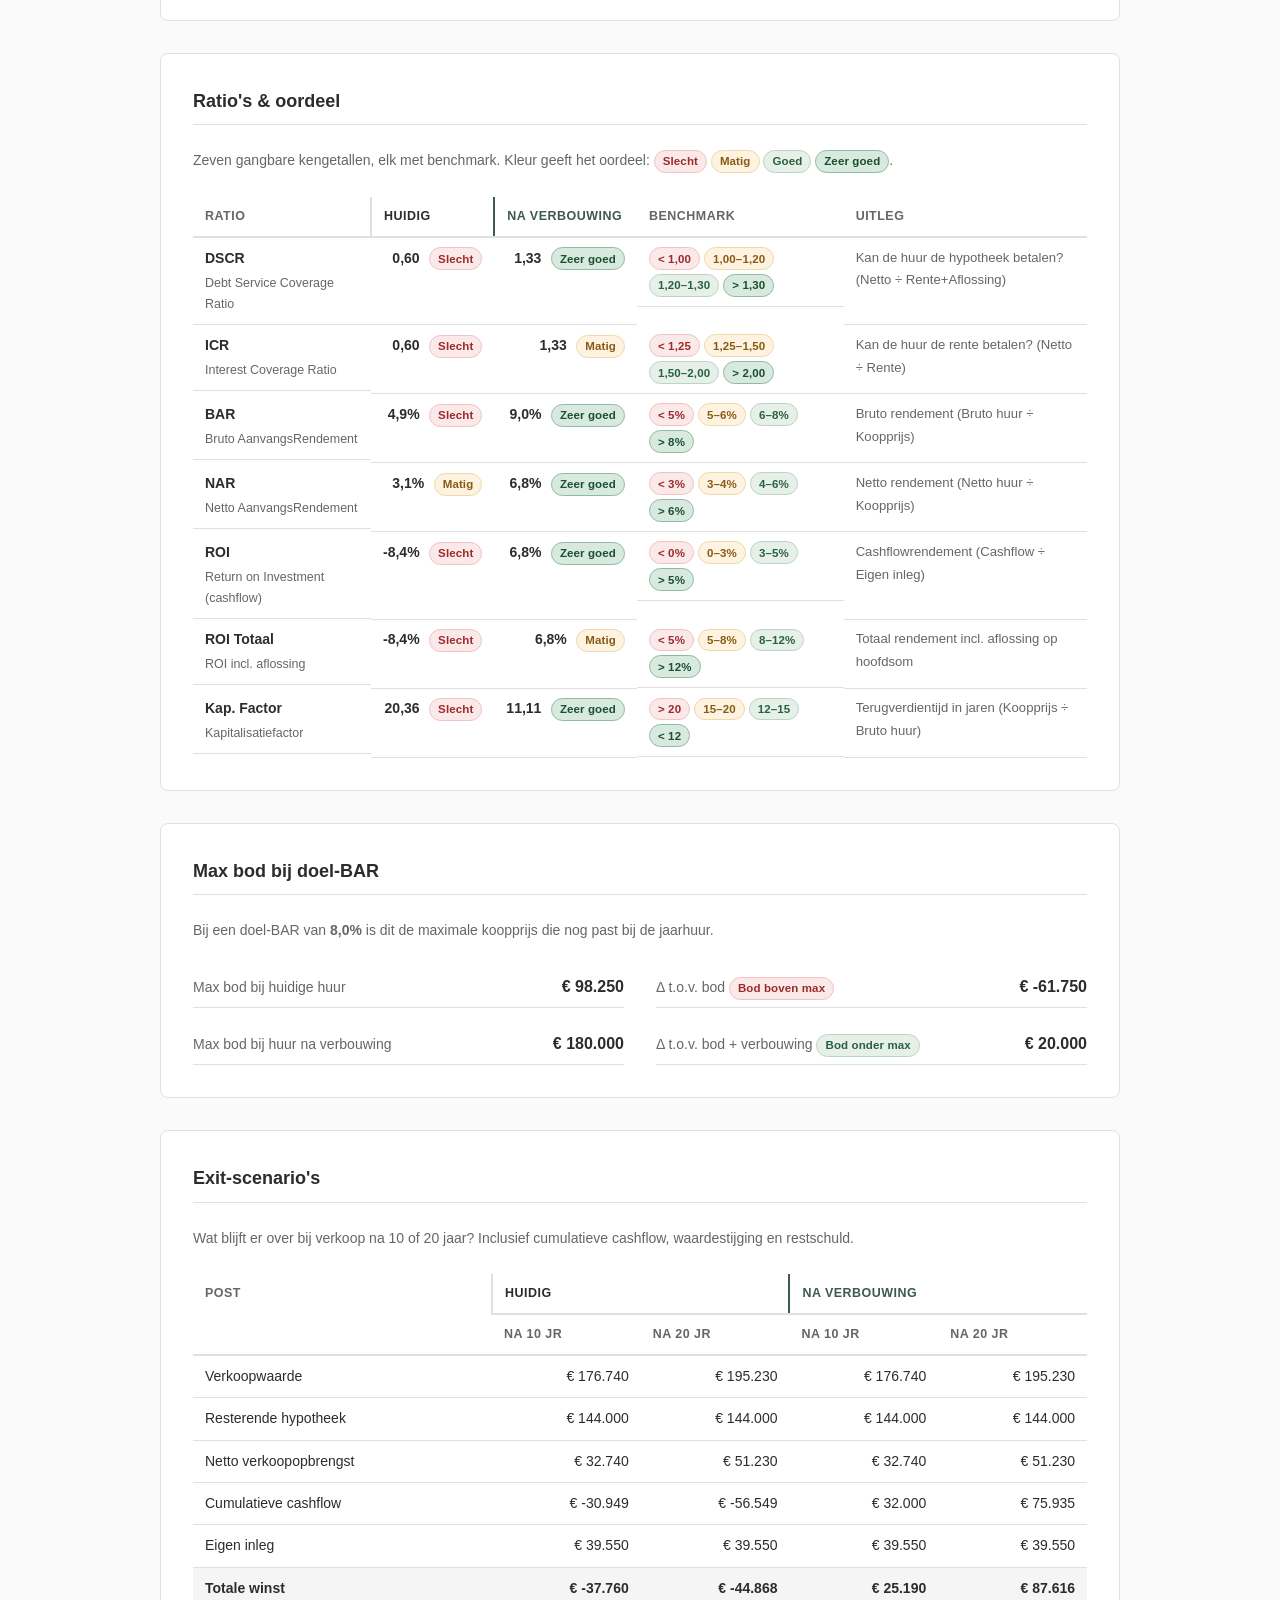
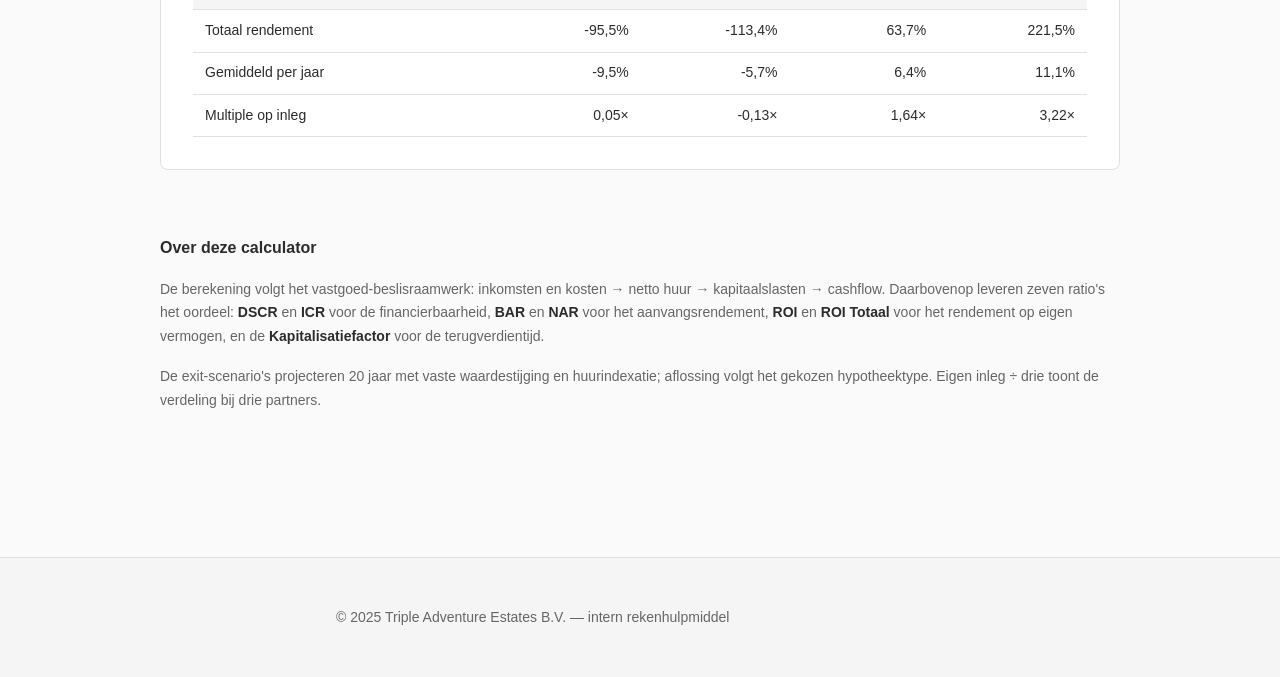
==== commit 4d7f65ce: "Add 'Benodigd eigen vermogen' block with return metrics - Prominente totaalweergave van het benodigd" ====
--- a/calculator.html
+++ b/calculator.html
@@ -191,9 +191,58 @@
                     <div><dt>Annuïteit deel</dt><dd id="out-annuit">—</dd></div>
                     <div><dt>Totale hypotheek</dt><dd id="out-hypotheek">—</dd></div>
                     <div><dt>LTV (hyp ÷ taxatie)</dt><dd id="out-ltv">—</dd></div>
-                    <div class="highlight"><dt>Eigen inleg (totaal)</dt><dd id="out-inleg">—</dd></div>
-                    <div><dt>Eigen inleg per persoon (⅓)</dt><dd id="out-inleg-persoon">—</dd></div>
                 </dl>
+
+                <div class="ev-block">
+                    <div class="ev-header">
+                        <h3>Benodigd eigen vermogen</h3>
+                        <span class="ev-total" id="out-ev-totaal">—</span>
+                    </div>
+                    <p class="ev-lead">Totale investering min hypotheek — het bedrag dat je zelf moet inbrengen om de deal rond te krijgen.</p>
+                    <dl class="ev-breakdown">
+                        <div><dt>Aankoopgap <span class="hint">(bod − hypotheek)</span></dt><dd id="out-ev-gap">—</dd></div>
+                        <div><dt>Notaris aankoop</dt><dd id="out-ev-notaris">—</dd></div>
+                        <div><dt>Overdrachtsbelasting</dt><dd id="out-ev-overdracht">—</dd></div>
+                        <div><dt>Eenmalige overige kosten</dt><dd id="out-ev-overige">—</dd></div>
+                        <div><dt>Verbouwing</dt><dd id="out-ev-verbouwing">—</dd></div>
+                        <div class="ev-sum"><dt>Per persoon <span class="hint">(⅓)</span></dt><dd id="out-ev-persoon">—</dd></div>
+                    </dl>
+
+                    <h4 class="ev-subheader">Rendement op eigen vermogen</h4>
+                    <div class="calc-table-wrap">
+                        <table class="calc-table ev-rendement-table">
+                            <thead>
+                                <tr>
+                                    <th>Periode</th>
+                                    <th class="num scenario-huidig">Huidig</th>
+                                    <th class="num scenario-nieuw">Na verbouwing</th>
+                                </tr>
+                            </thead>
+                            <tbody>
+                                <tr>
+                                    <th>Jaar 1 — cashflow <span class="hint">(ROI)</span></th>
+                                    <td class="num" id="out-ev-roi-h">—</td>
+                                    <td class="num" id="out-ev-roi-n">—</td>
+                                </tr>
+                                <tr>
+                                    <th>Jaar 1 — incl. aflossing <span class="hint">(ROI totaal)</span></th>
+                                    <td class="num" id="out-ev-roitot-h">—</td>
+                                    <td class="num" id="out-ev-roitot-n">—</td>
+                                </tr>
+                                <tr>
+                                    <th>Gem. per jaar over 10 jr <span class="hint">(incl. waardestijging)</span></th>
+                                    <td class="num" id="out-ev-gem10-h">—</td>
+                                    <td class="num" id="out-ev-gem10-n">—</td>
+                                </tr>
+                                <tr>
+                                    <th>Gem. per jaar over 20 jr <span class="hint">(incl. waardestijging)</span></th>
+                                    <td class="num" id="out-ev-gem20-h">—</td>
+                                    <td class="num" id="out-ev-gem20-n">—</td>
+                                </tr>
+                            </tbody>
+                        </table>
+                    </div>
+                </div>
             </section>
 
             <!-- =========================
--- a/styles.css
+++ b/styles.css
@@ -675,6 +675,116 @@
     border-color: #b83838;
 }
 
+/* EV block */
+.ev-block {
+    margin-top: var(--spacing-lg);
+    padding: var(--spacing-md);
+    background: var(--color-bg-alt);
+    border-radius: 6px;
+    border: 1px solid var(--color-border);
+}
+
+.ev-header {
+    display: flex;
+    justify-content: space-between;
+    align-items: baseline;
+    gap: var(--spacing-sm);
+    flex-wrap: wrap;
+    border-bottom: 1px solid var(--color-border);
+    padding-bottom: var(--spacing-sm);
+    margin-bottom: var(--spacing-sm);
+}
+
+.ev-header h3 {
+    margin: 0;
+    font-size: var(--font-size-lg);
+    font-weight: 600;
+    color: var(--color-text);
+}
+
+.ev-total {
+    font-size: var(--font-size-xl);
+    font-weight: 700;
+    color: var(--color-accent);
+    font-variant-numeric: tabular-nums;
+}
+
+.ev-lead {
+    margin: 0 0 var(--spacing-sm);
+    color: var(--color-text-muted);
+    font-size: var(--font-size-sm);
+}
+
+.ev-breakdown {
+    margin: 0;
+    padding: 0;
+    display: grid;
+    grid-template-columns: 1fr;
+    gap: 0;
+}
+
+@media (min-width: 640px) {
+    .ev-breakdown {
+        grid-template-columns: repeat(2, 1fr);
+        gap: 0 var(--spacing-lg);
+    }
+}
+
+.ev-breakdown > div {
+    display: flex;
+    justify-content: space-between;
+    align-items: baseline;
+    gap: var(--spacing-sm);
+    padding: 0.35rem 0;
+    border-bottom: 1px dotted var(--color-border);
+}
+
+.ev-breakdown dt {
+    font-size: var(--font-size-sm);
+    color: var(--color-text-muted);
+    margin: 0;
+}
+
+.ev-breakdown dd {
+    margin: 0;
+    font-weight: 500;
+    color: var(--color-text);
+    font-variant-numeric: tabular-nums;
+}
+
+.ev-breakdown .hint {
+    color: var(--color-text-muted);
+    font-size: 0.78rem;
+    font-weight: 400;
+}
+
+.ev-breakdown .ev-sum {
+    border-top: 1px solid var(--color-border);
+    border-bottom: none;
+    margin-top: 0.3rem;
+    padding-top: 0.6rem;
+}
+
+.ev-breakdown .ev-sum dt,
+.ev-breakdown .ev-sum dd {
+    font-weight: 600;
+    color: var(--color-accent);
+}
+
+.ev-subheader {
+    margin: var(--spacing-md) 0 var(--spacing-sm);
+    font-size: var(--font-size-base);
+    font-weight: 600;
+    color: var(--color-text);
+}
+
+.ev-rendement-table th .hint {
+    display: block;
+    font-size: 0.72rem;
+    font-weight: 400;
+    color: var(--color-text-muted);
+}
+
 .calc-main {
     padding-bottom: var(--spacing-3xl);
 }
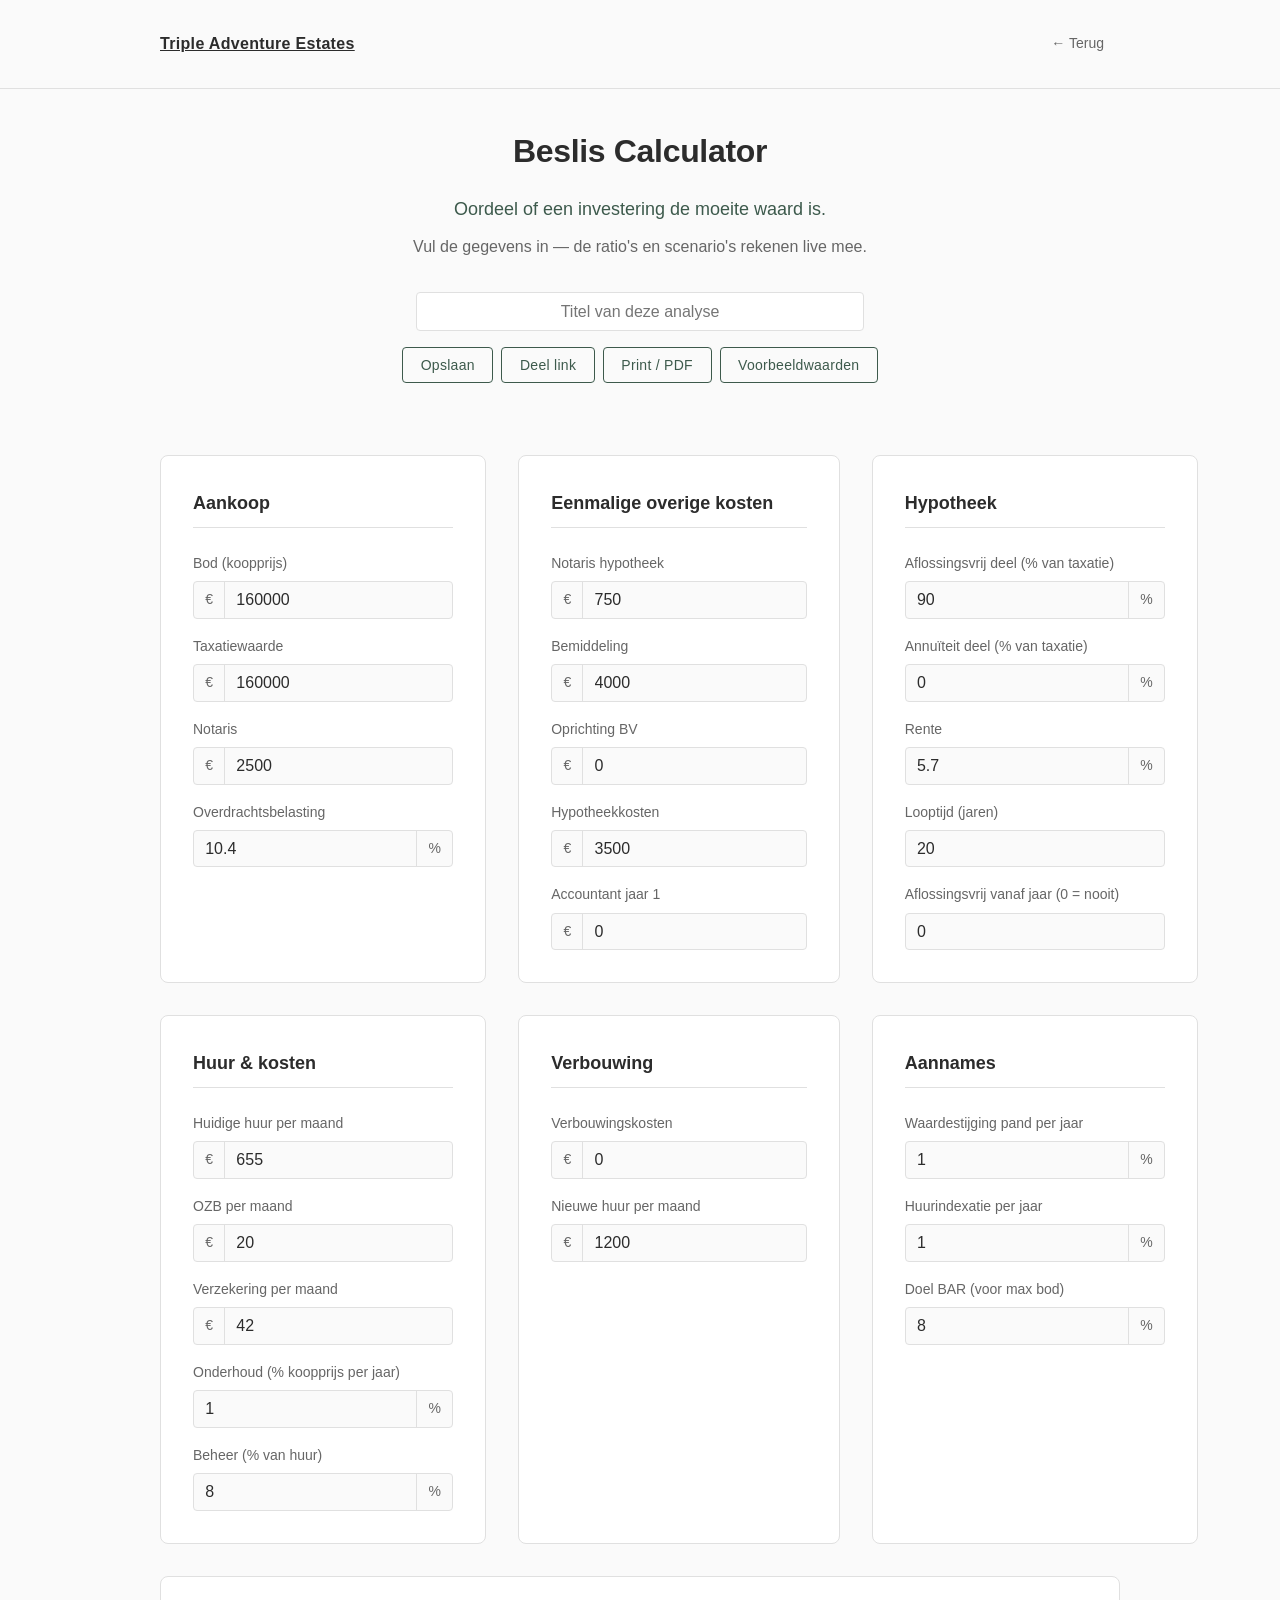
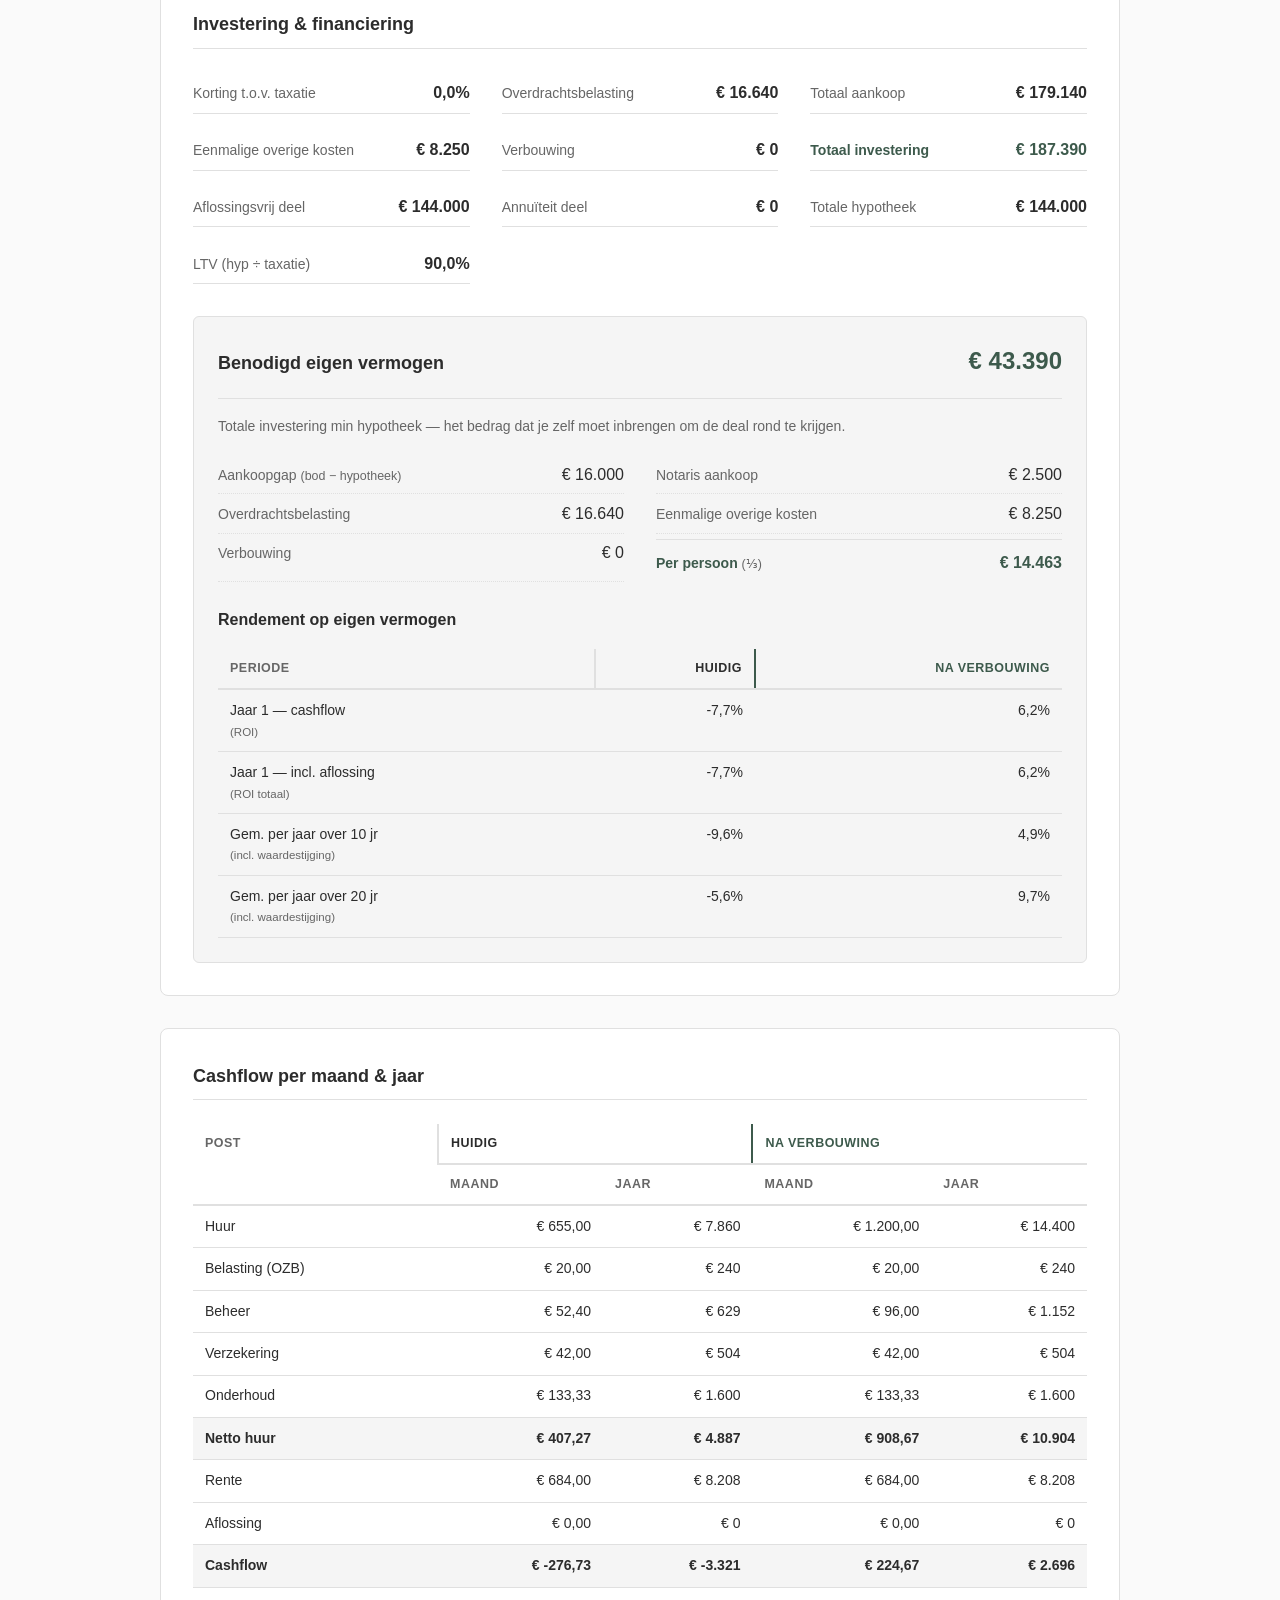
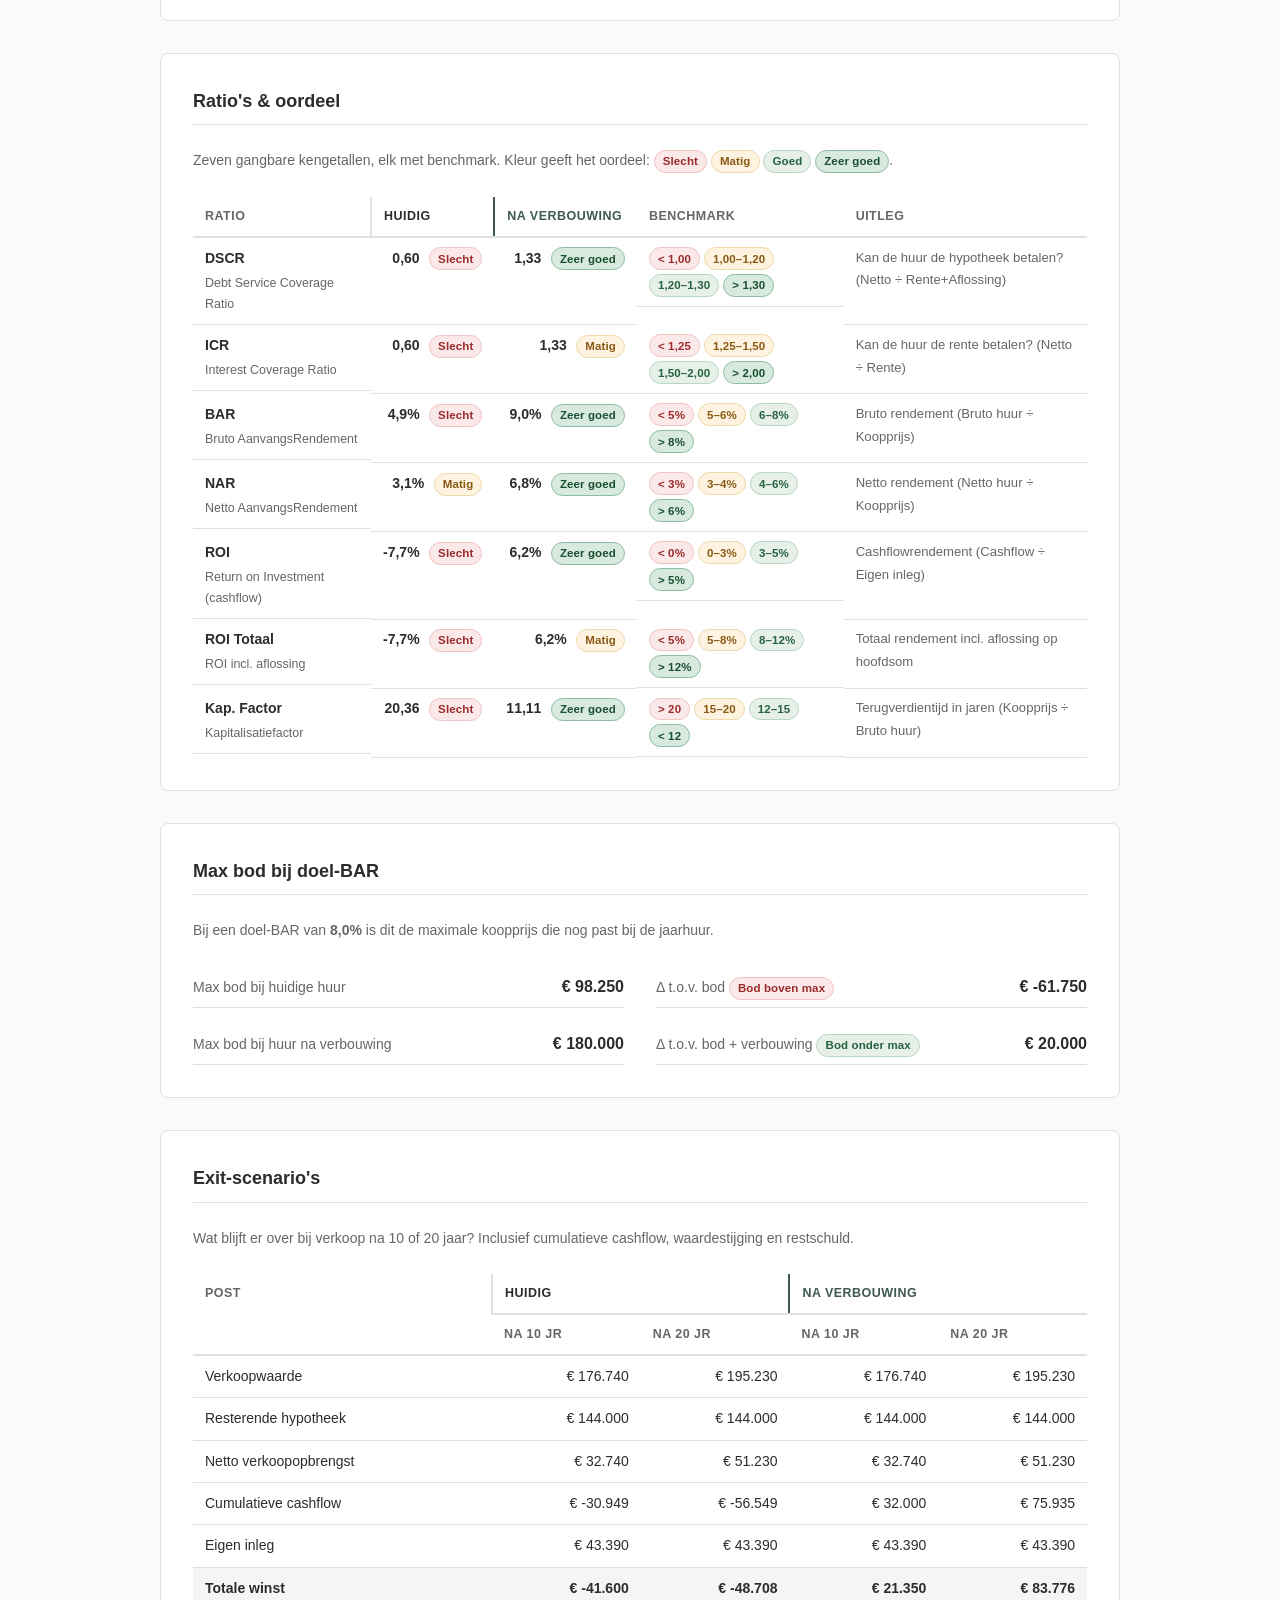
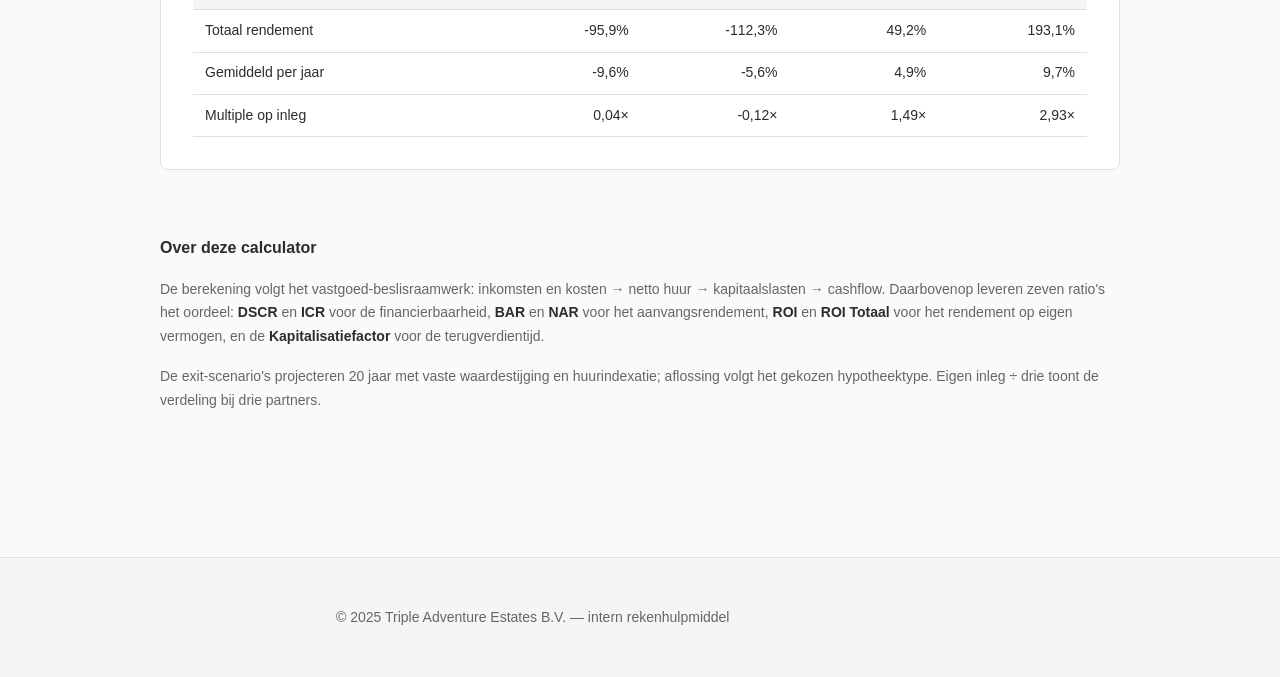
==== commit f73e6c2f: "Update overdrachtsbelasting default to 10.4% Tarief voor beleggingsvastgoed in NL is 10,4% sinds 202" ====
--- a/calculator.html
+++ b/calculator.html
@@ -65,7 +65,7 @@
                     </div>
                     <div class="calc-input">
                         <label for="in-overdracht">Overdrachtsbelasting</label>
-                        <div class="input-wrap"><input id="in-overdracht" type="number" step="0.1" value="8" data-default="8"><span class="suffix">%</span></div>
+                        <div class="input-wrap"><input id="in-overdracht" type="number" step="0.1" value="10.4" data-default="10.4"><span class="suffix">%</span></div>
                     </div>
                 </section>
 
